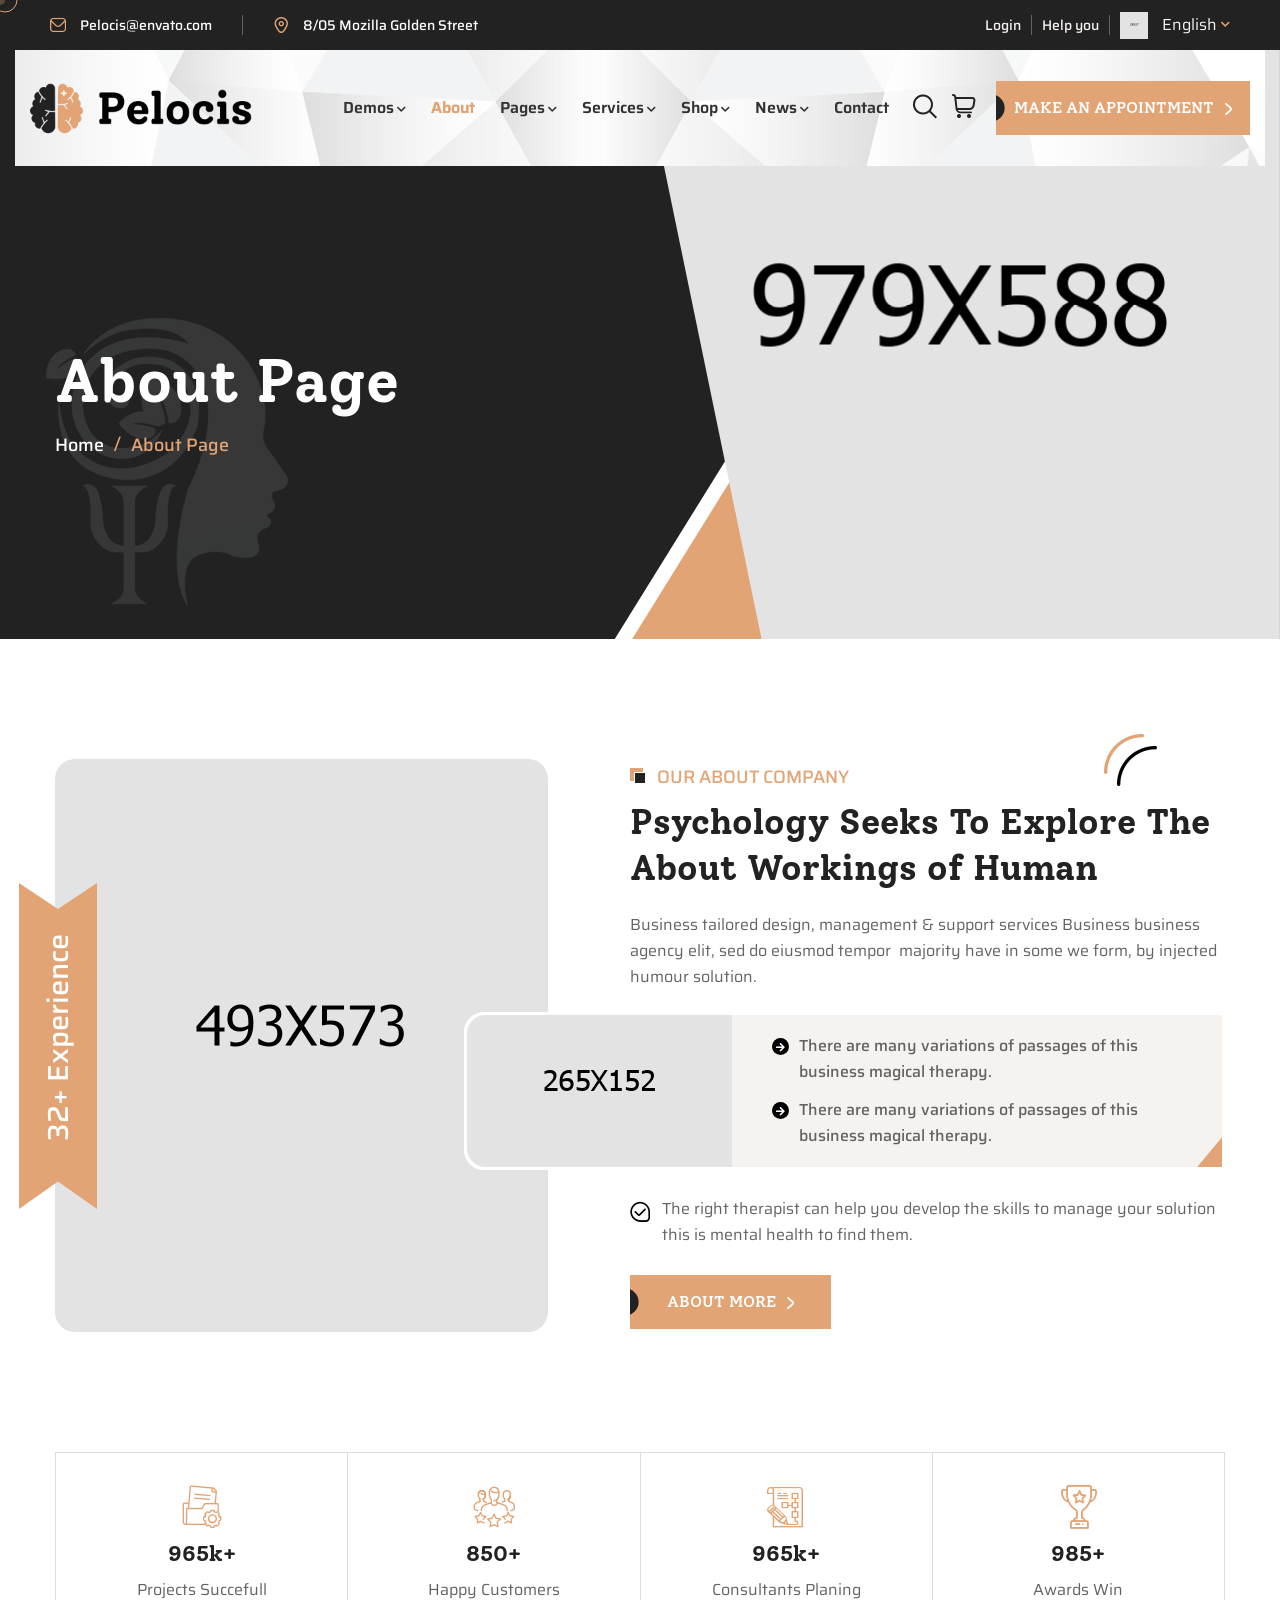
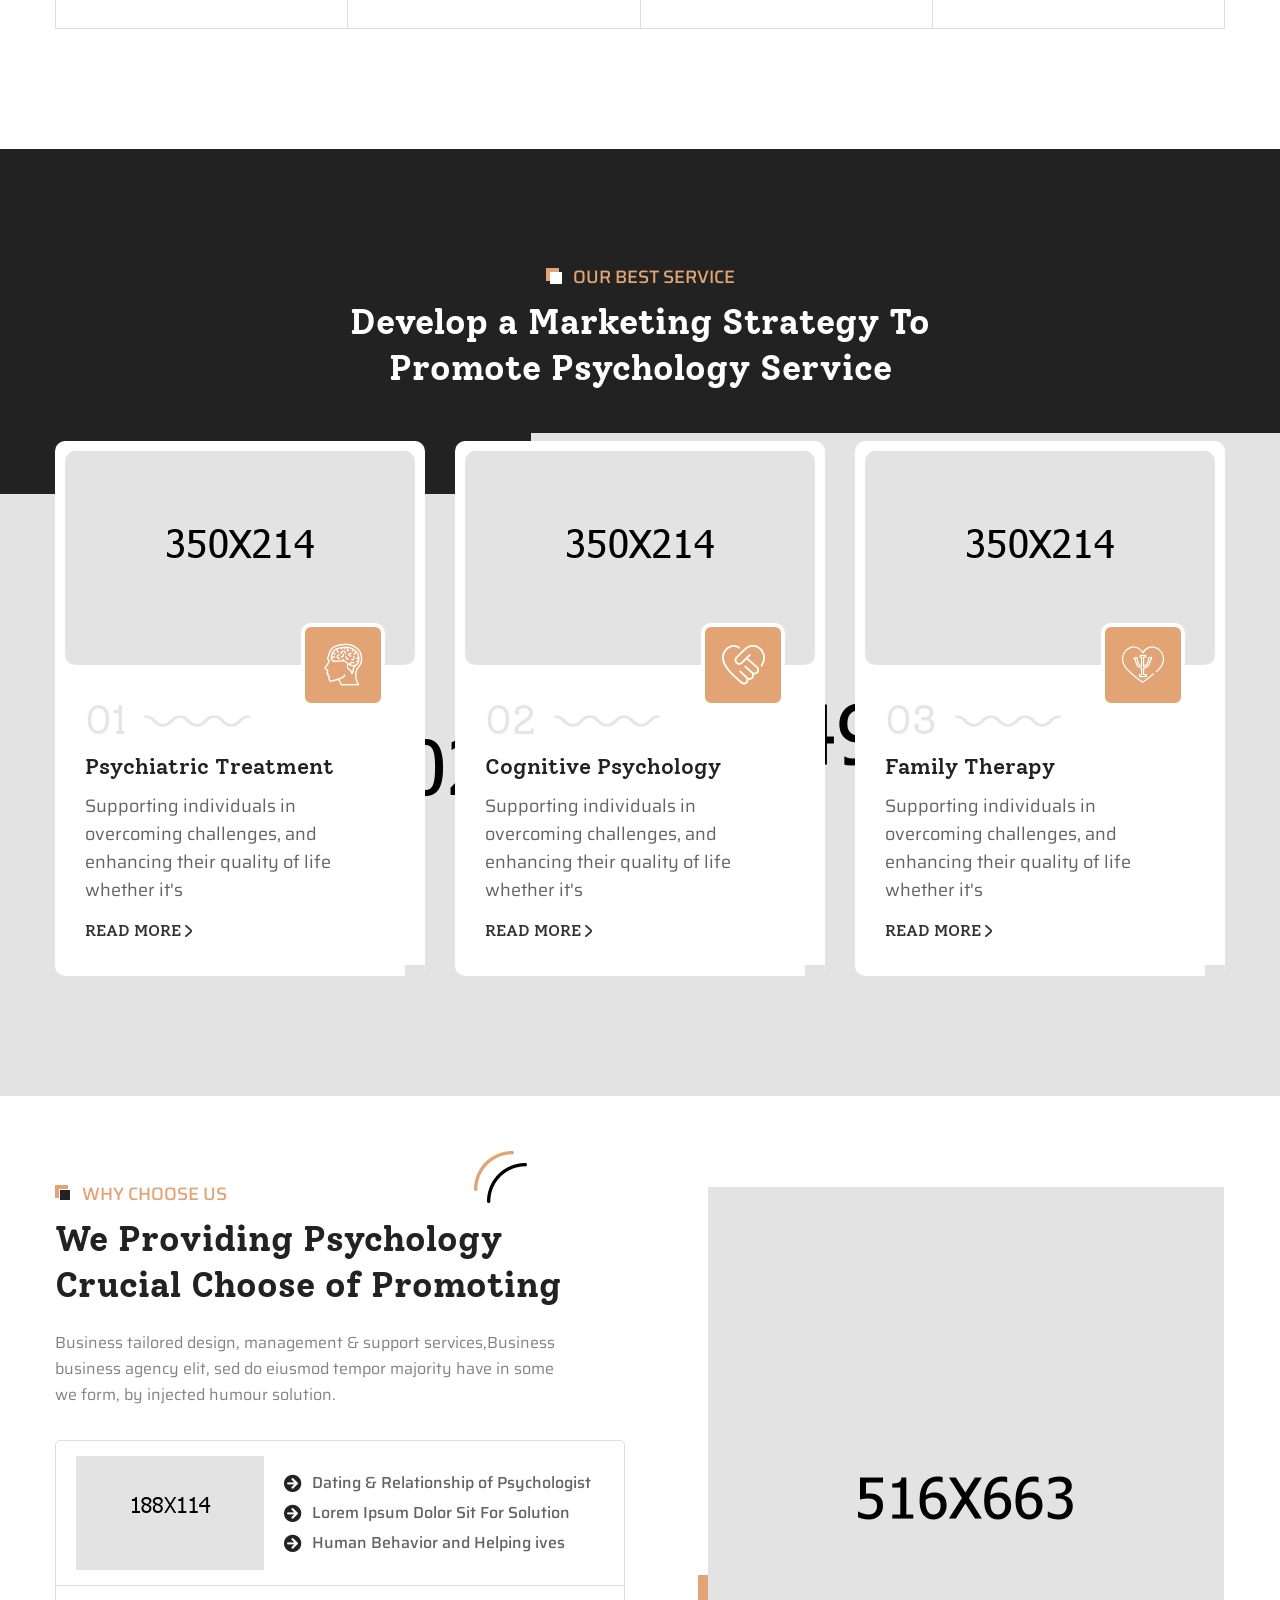
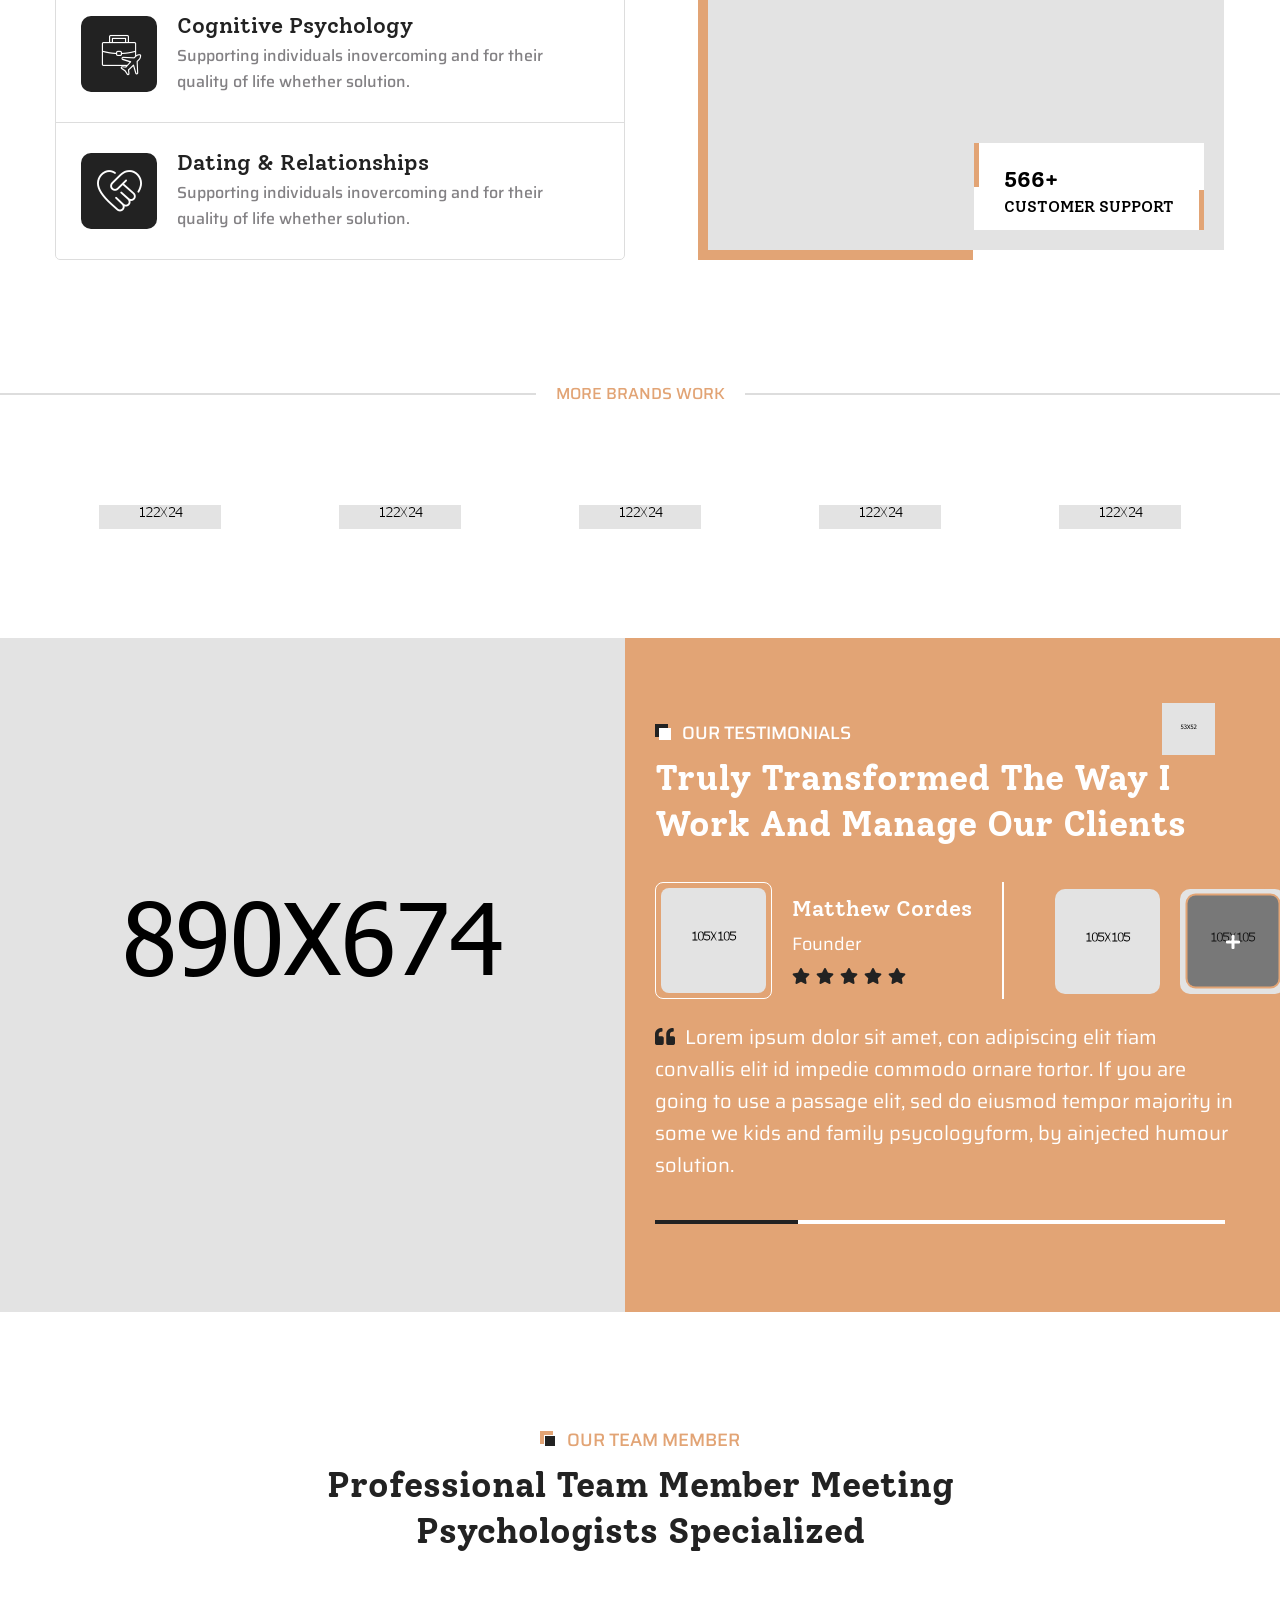
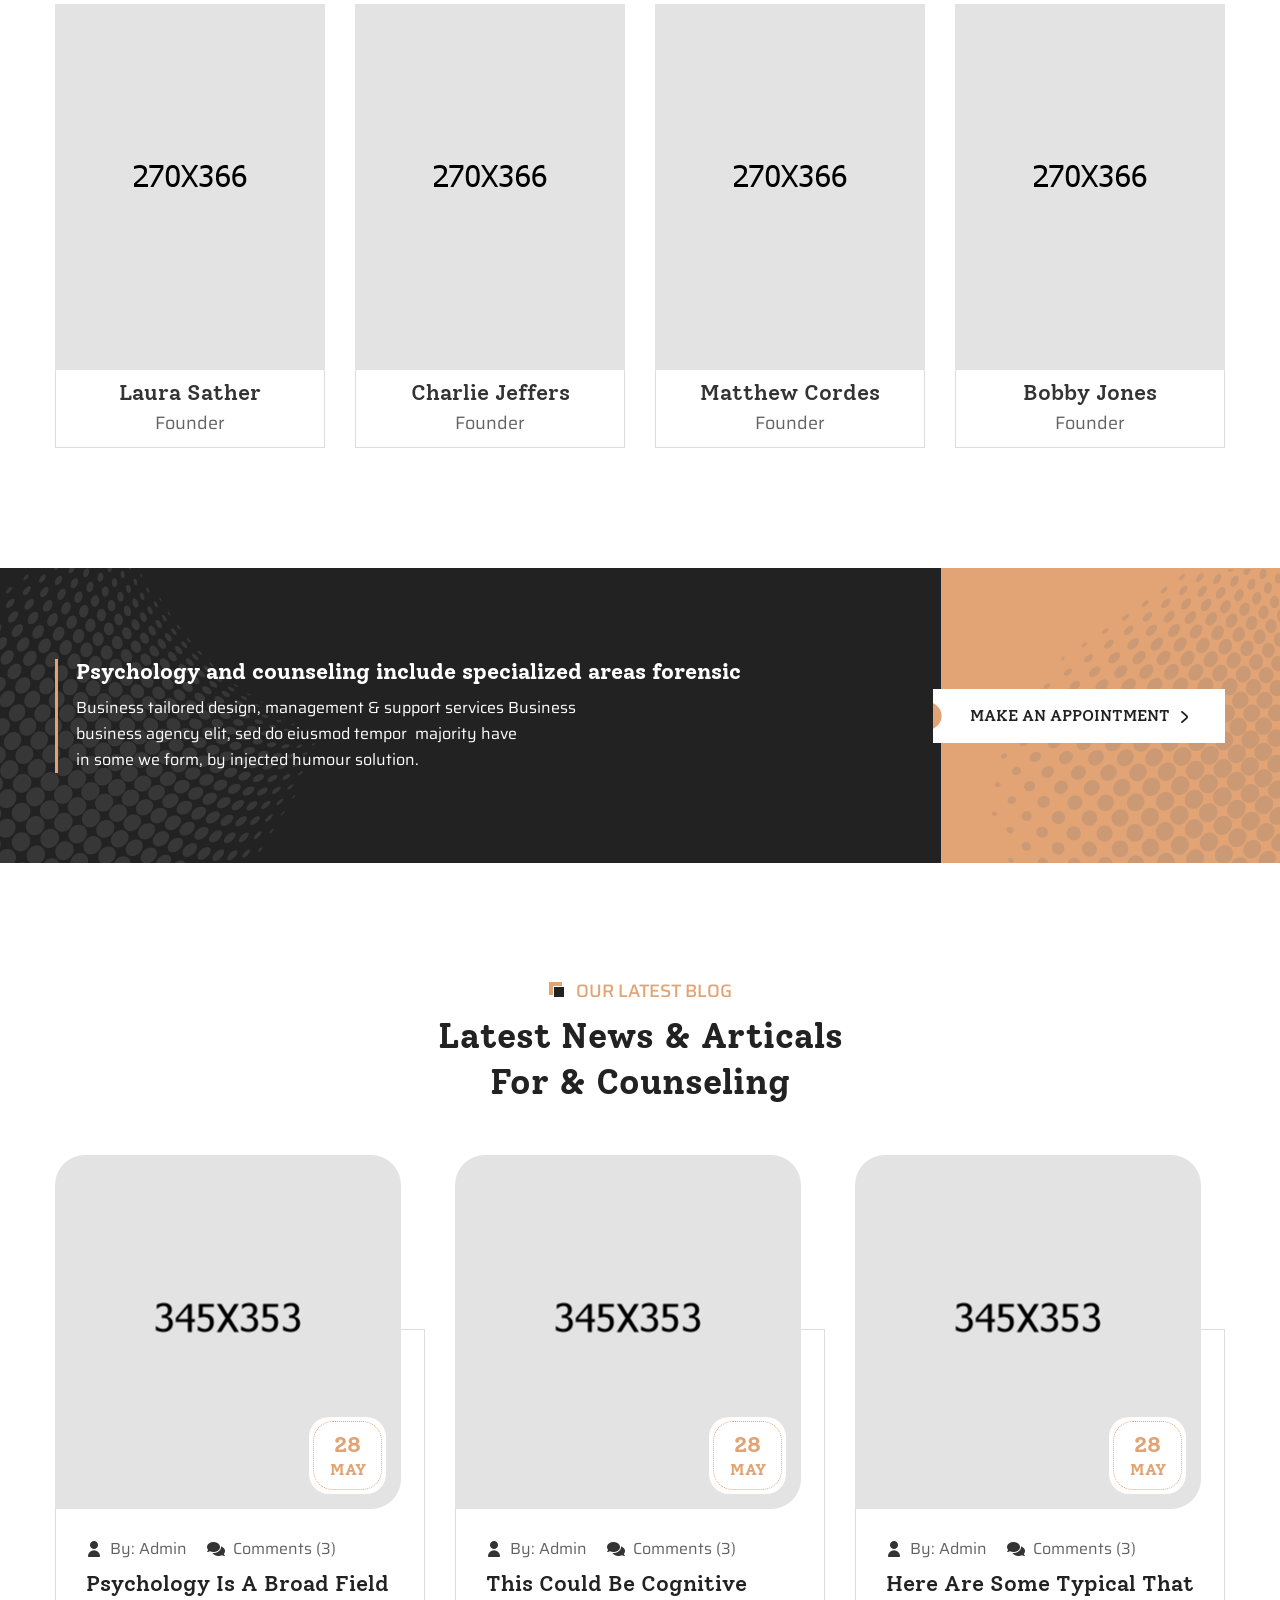
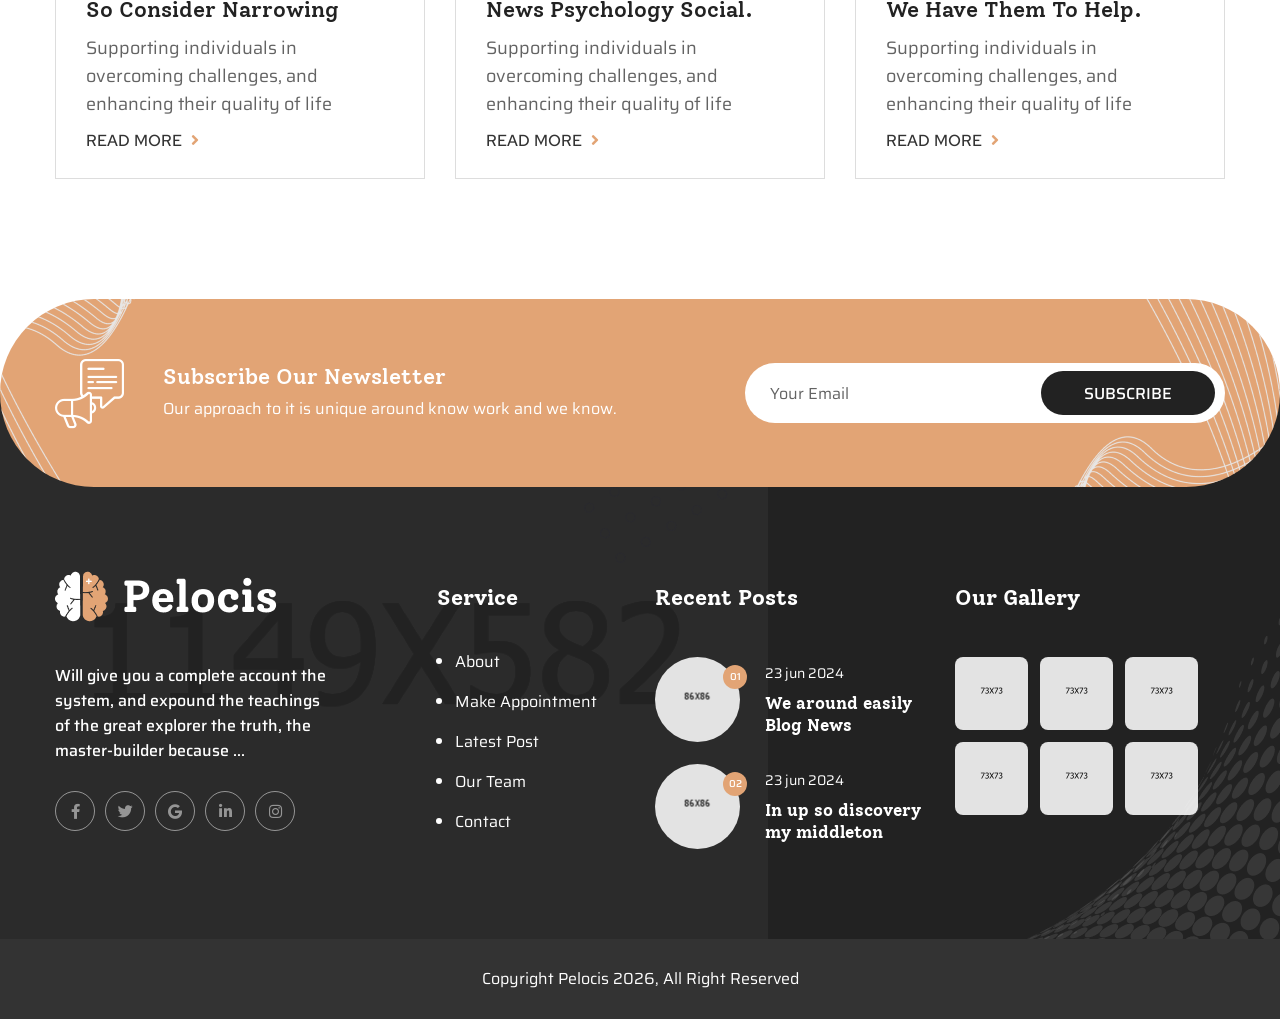
==== about.html @ 55b2039d "Update" ====
<!DOCTYPE html>
<html lang="en">

<head>
    <meta charset="UTF-8" />
    <meta name="viewport" content="width=device-width, initial-scale=1.0" />
    <title>About Page || Pelocis || HTML Template For Psychology & Counseling</title>
    <!-- favicons Icons -->
    <link rel="apple-touch-icon" sizes="180x180" href="assets/images/favicons/apple-touch-icon.png" />
    <link rel="icon" type="image/png" sizes="32x32" href="assets/images/favicons/favicon-32x32.png" />
    <link rel="icon" type="image/png" sizes="16x16" href="assets/images/favicons/favicon-16x16.png" />
    <link rel="manifest" href="assets/images/favicons/site.webmanifest" />
    <meta name="description" content="Pelocis a modern psychology, psychiatrist and therapy HTML Template. We especially designed this template for mental health, psychology & counseling, psychiatrist, counselor, therapies. It is perfect for every therapist, practitioner, couples therapy, as well as any other type of psychological and mental health care website." />

    <!-- fonts -->
    <link rel="preconnect" href="https://fonts.googleapis.com">
    <link rel="preconnect" href="https://fonts.gstatic.com" crossorigin>
    <link href="https://fonts.googleapis.com/css2?family=Red+Hat+Text:ital,wght@0,300..700;1,300..700&family=Saira:ital,wght@0,100..900;1,100..900&family=Solway:wght@300;400;500;700;800&display=swap" rel="stylesheet">
    <link href="https://fonts.googleapis.com/css2?family=Bonheur+Royale&family=League+Spartan:wght@100..900&display=swap" rel="stylesheet">


    <link rel="stylesheet" href="assets/vendors/bootstrap/css/bootstrap.min.css" />
    <link rel="stylesheet" href="assets/vendors/bootstrap-select/bootstrap-select.min.css" />
    <link rel="stylesheet" href="assets/vendors/animate/animate.min.css" />
    <link rel="stylesheet" href="assets/vendors/fontawesome/css/all.min.css" />
    <link rel="stylesheet" href="assets/vendors/jquery-ui/jquery-ui.css" />
    <link rel="stylesheet" href="assets/vendors/jarallax/jarallax.css" />
    <link rel="stylesheet" href="assets/vendors/jquery-magnific-popup/jquery.magnific-popup.css" />
    <link rel="stylesheet" href="assets/vendors/nouislider/nouislider.min.css" />
    <link rel="stylesheet" href="assets/vendors/nouislider/nouislider.pips.css" />
    <link rel="stylesheet" href="assets/vendors/tiny-slider/tiny-slider.css" />
    <link rel="stylesheet" href="assets/vendors/pelocis-icons/style.css" />
    <link rel="stylesheet" href="assets/vendors/owl-carousel/css/owl.carousel.min.css" />
    <link rel="stylesheet" href="assets/vendors/owl-carousel/css/owl.theme.default.min.css" />
    <link rel="stylesheet" href="assets/vendors/slick-carousel/css/slick-theme.min.css" />
    <link rel="stylesheet" href="assets/vendors/slick-carousel/css/slick.min.css" />



    <!-- template styles -->
    <link rel="stylesheet" href="assets/css/pelocis.css" />
</head>

<body class="custom-cursor">

    <div class="custom-cursor__cursor"></div>
    <div class="custom-cursor__cursor-two"></div>

    <div class="preloader">
        <div class="preloader__image" style="background-image: url(assets/images/loader.png);"></div>
    </div>
    <!-- /.preloader -->
    <div class="page-wrapper">
        <div class="topbar-one">
            <div class="container-fluid">
                <div class="topbar-one__inner">
                    <div class="topbar-one__inner__shape">
                    </div>
                    <ul class="list-unstyled topbar-one__info">
                        <li class="topbar-one__info__item">
                            <i class="icon-mail"></i>
                            <a href="mailto:Pelocis@envato.com">Pelocis@envato.com</a>
                        </li>
                        <li class="topbar-one__info__item__divider">

                        </li>
                        <li class="topbar-one__info__item">
                            <i class="icon-location"></i>
                            <a href="https://www.google.com/maps">8/05 Mozilla Golden Street</a>
                        </li>
                    </ul><!-- /.list-unstyled topbar-one__info -->
                    <div class="topbar-one__right">
                        <ul class="topbar-one__right__item">
                            <li><a href="login.html">Login</a></li>
                            <li class="topbar-one__right__item__divider"></li>
                            <li><a href="contact.html">Help you</a></li>
                            <li class="topbar-one__right__item__divider"></li>
                            <li>
                                <img src="assets/images/resources/flag.png" alt="flag">
                                <select class="selectpicker" id="language-select">
                                    <option value="Select program 01">English</option>
                                    <option value="Select program 02">Bangla</option>
                                </select>
                            </li>
                        </ul>
                    </div><!-- /.topbar-one__right -->
                </div><!-- /.topbar-one__inner -->
            </div><!-- /.container-fluid -->
        </div><!-- /.topbar-one -->

        <header class="main-header sticky-header sticky-header--normal">
            <div class="container-fluid">
                <div class="main-header__inner">
                    <div class="main-header__logo">
                        <a href="index.html">
                            <img src="assets/images/logo-dark.png" alt="Pelocis HTML" width="224">
                        </a>
                    </div><!-- /.main-header__logo -->
                    <nav class="main-header__nav main-menu d-flex">
                        <ul class="main-menu__list">


                            <li class="megamenu megamenu-clickable megamenu-clickable--toggler dropdown">
                                <a href="index.html">Demos</a>
                                <ul>
                                    <li>
                                        <div class="megamenu-popup">
                                            <a href="#" class="megamenu-clickable--close"><span class="icon-close"></span></a>
                                            <!-- /.megamenu-clickable--close -->
                                            <div class="megamenu-popup__content">
                                                <div class="demo-one">
                                                    <div class="container">
                                                        <div class="row">
                                                            <div class="col-md-6 col-lg-4">
                                                                <div class="demo-one__card">
                                                                    <div class="demo-one__image">
                                                                        <img src="assets/images/pelocis-landing/home-1.jpg" alt="pelocis">
                                                                        <div class="demo-one__btns">
                                                                            <a href="index.html" class="pelocis-btn demo-one__btn">
                                                                                <span>Multi Page</span>
                                                                            </a><!-- /.thm-btn demo-one__btn -->
                                                                            <a href="index-one-page.html" class="pelocis-btn demo-one__btn">
                                                                                <span>One Page</span>
                                                                            </a><!-- /.thm-btn demo-one__btn -->
                                                                        </div><!-- /.demo-one__btns -->
                                                                    </div><!-- /.demo-one__image -->
                                                                    <div class="demo-one__content">
                                                                        <h3 class="demo-one__title">
                                                                            <a href="index.html">Home Page 01</a>
                                                                        </h3><!-- /.demo-one__title -->
                                                                    </div><!-- /.demo-one__content -->
                                                                </div><!-- /.demo-one__card -->
                                                            </div><!-- /.col-md-6 col-lg-3 -->
                                                            <div class="col-md-6 col-lg-4">
                                                                <div class="demo-one__card">
                                                                    <div class="demo-one__image">
                                                                        <img src="assets/images/pelocis-landing/home-2.jpg" alt="pelocis">
                                                                        <div class="demo-one__btns">
                                                                            <a href="index-2.html" class="pelocis-btn demo-one__btn">
                                                                                <span>Multi Page</span>
                                                                            </a><!-- /.thm-btn demo-one__btn -->
                                                                            <a href="index-2-one-page.html" class="pelocis-btn demo-one__btn">
                                                                                <span>One Page</span>
                                                                            </a><!-- /.thm-btn demo-one__btn -->
                                                                        </div><!-- /.demo-one__btns -->
                                                                    </div><!-- /.demo-one__image -->
                                                                    <div class="demo-one__content">
                                                                        <h3 class="demo-one__title">
                                                                            <a href="index-2.html">Home Page 02</a>
                                                                        </h3><!-- /.demo-one__title -->
                                                                    </div><!-- /.demo-one__content -->
                                                                </div><!-- /.demo-one__card -->
                                                            </div><!-- /.col-md-6 col-lg-3 -->
                                                            <div class="col-md-6 col-lg-4">
                                                                <div class="demo-one__card">
                                                                    <div class="demo-one__image">
                                                                        <img src="assets/images/pelocis-landing/home-3.jpg" alt="pelocis">
                                                                        <div class="demo-one__btns">
                                                                            <a href="index-3.html" class="pelocis-btn demo-one__btn">
                                                                                <span>Multi Page</span>
                                                                            </a><!-- /.thm-btn demo-one__btn -->
                                                                            <a href="index-3-one-page.html" class="pelocis-btn demo-one__btn">
                                                                                <span>One Page</span>
                                                                            </a><!-- /.thm-btn demo-one__btn -->
                                                                        </div><!-- /.demo-one__btns -->
                                                                    </div><!-- /.demo-one__image -->
                                                                    <div class="demo-one__content">
                                                                        <h3 class="demo-one__title">
                                                                            <a href="index-3.html">Home Page 03</a>
                                                                        </h3><!-- /.demo-one__title -->
                                                                    </div><!-- /.demo-one__content -->
                                                                </div><!-- /.demo-one__card -->
                                                            </div><!-- /.col-md-6 col-lg-3 -->
                                                            <div class="col-md-6 col-lg-4">
                                                                <div class="demo-one__card">
                                                                    <div class="demo-one__image">
                                                                        <img src="assets/images/pelocis-landing/home-4.jpg" alt="pelocis">
                                                                        <div class="demo-one__btns">
                                                                            <a href="index-4.html" class="pelocis-btn demo-one__btn">
                                                                                <span>Multi Page</span>
                                                                            </a><!-- /.thm-btn demo-one__btn -->
                                                                            <a href="index-4-one-page.html" class="pelocis-btn demo-one__btn">
                                                                                <span>One Page</span>
                                                                            </a><!-- /.thm-btn demo-one__btn -->
                                                                        </div><!-- /.demo-one__btns -->
                                                                    </div><!-- /.demo-one__image -->
                                                                    <div class="demo-one__content">
                                                                        <h3 class="demo-one__title">
                                                                            <a href="index-4.html">Home Page 04</a>
                                                                        </h3><!-- /.demo-one__title -->
                                                                    </div><!-- /.demo-one__content -->
                                                                </div><!-- /.demo-one__card -->
                                                            </div><!-- /.col-md-6 col-lg-3 -->
                                                            <div class="col-md-6 col-lg-4">
                                                                <div class="demo-one__card">
                                                                    <div class="demo-one__image">
                                                                        <img src="assets/images/pelocis-landing/home-dark.jpg" alt="pelocis">
                                                                        <div class="demo-one__btns">
                                                                            <a href="index-dark.html" class="pelocis-btn demo-one__btn">
                                                                                <span>View Page</span>
                                                                            </a><!-- /.thm-btn demo-one__btn -->
                                                                        </div><!-- /.demo-one__btns -->
                                                                    </div><!-- /.demo-one__image -->
                                                                    <div class="demo-one__content">
                                                                        <h3 class="demo-one__title">
                                                                            <a href="index-dark.html">Home Dark</a>
                                                                        </h3><!-- /.demo-one__title -->
                                                                    </div><!-- /.demo-one__content -->
                                                                </div><!-- /.demo-one__card -->
                                                            </div><!-- /.col-md-6 col-lg-3 -->
                                                            <div class="col-md-6 col-lg-4">
                                                                <div class="demo-one__card">
                                                                    <div class="demo-one__image">
                                                                        <img src="assets/images/pelocis-landing/home-boxed.jpg" alt="pelocis">
                                                                        <div class="demo-one__btns">
                                                                            <a href="index-boxed.html" class="pelocis-btn demo-one__btn">
                                                                                <span>View Page</span>
                                                                            </a><!-- /.thm-btn demo-one__btn -->
                                                                        </div><!-- /.demo-one__btns -->
                                                                    </div><!-- /.demo-one__image -->
                                                                    <div class="demo-one__content">
                                                                        <h3 class="demo-one__title">
                                                                            <a href="index-boxed.html">Home Boxed</a>
                                                                        </h3><!-- /.demo-one__title -->
                                                                    </div><!-- /.demo-one__content -->
                                                                </div><!-- /.demo-one__card -->
                                                            </div><!-- /.col-md-6 col-lg-3 -->
                                                            <div class="col-md-6 col-lg-4">
                                                                <div class="demo-one__card">
                                                                    <div class="demo-one__image">
                                                                        <img src="assets/images/pelocis-landing/home-rtl.jpg" alt="pelocis">
                                                                        <div class="demo-one__btns">
                                                                            <a href="index-rtl.html" class="pelocis-btn demo-one__btn">
                                                                                <span>View Page</span>
                                                                            </a><!-- /.thm-btn demo-one__btn -->
                                                                        </div><!-- /.demo-one__btns -->
                                                                    </div><!-- /.demo-one__image -->
                                                                    <div class="demo-one__content">
                                                                        <h3 class="demo-one__title">
                                                                            <a href="index.html">Home RTL</a>
                                                                        </h3><!-- /.demo-one__title -->
                                                                    </div><!-- /.demo-one__content -->
                                                                </div><!-- /.demo-one__card -->
                                                            </div><!-- /.col-md-6 col-lg-3 -->
                                                        </div><!-- /.row -->
                                                    </div><!-- /.container -->
                                                </div><!-- /.demos-one -->
                                            </div><!-- /.megamenu-popup__content -->
                                        </div><!-- /.megamenu-popup -->
                                    </li>
                                </ul>
                            </li>

                            <li>
                                <a href="about.html">About</a>
                            </li>
                            <li class="dropdown">
                                <a href="#">Pages</a>
                                <ul>
                                    <li class="dropdown">
                                        <a href="#">Team Page</a>
                                        <ul class="sub-menu">
                                            <li><a href="team.html">Our Team</a></li>
                                            <li><a href="team-carousel.html">Team Carousel</a></li>
                                            <li><a href="team-details.html">Team Details</a></li>
                                        </ul>
                                    </li>
                                    <li class="dropdown">
                                        <a href="#">Projects Page</a>
                                        <ul class="sub-menu">
                                            <li><a href="projects.html">Our Projects</a></li>
                                            <li><a href="projects-carousel.html">Projects Carousel</a></li>
                                            <li><a href="projects-details.html">Projects Details</a></li>
                                        </ul>
                                    </li>
                                    <li><a href="pricing-plans.html">Pricing Plans</a></li>
                                    <li><a href="packages-carousel.html">Pricing Carousel</a></li>
                                    <li>
                                        <a href="gallery.html">Gallery</a>
                                        <ul>
                                            <li><a href="gallery.html">Gallery Masonry</a></li>
                                            <li><a href="gallery-filter.html">Gallery Filter</a></li>
                                            <li><a href="gallery-grid.html">Gallery Grid</a></li>
                                            <li><a href="gallery-carousel.html">Gallery Carousel</a></li>
                                        </ul>
                                    </li>
                                    <li><a href="faq.html">FAQs</a></li>
                                    <li><a href="make-appointment.html">Make Appointment</a></li>
                                    <li><a href="login.html">Login</a></li>
                                    <li><a href="registration.html">Registration</a></li>
                                    <li><a href="404.html">404 Error</a></li>
                                </ul>
                            </li>
                            <li class="dropdown">
                                <a href="#">Services</a>
                                <ul>
                                    <li><a href="services.html">Services</a></li>
                                    <li><a href="services-carousel.html">Services Carousel</a></li>
                                    <li><a href="service-d-cognitive.html">Cognitive Psychology</a></li>
                                    <li><a href="service-d-academic.html">Academic Psychology</a></li>
                                    <li><a href="service-d-specialized.html">Career Counseling</a></li>
                                    <li><a href="service-d-clinical.html">Clinical Psychology</a></li>
                                    <li><a href="service-d-psychiatric.html">Psychiatric Treatment</a></li>
                                    <li><a href="service-d-family.html">Family Therapy</a></li>
                                </ul>
                            </li>

                            <li class="dropdown">
                                <a href="#">Shop</a>
                                <ul class="sub-menu">
                                    <li class="dropdown">
                                        <a href="#">Products</a>
                                        <ul class="sub-menu">
                                            <li><a href="products.html">No Sidebar</a></li>
                                            <li><a href="products-left.html">Left Sidebar</a></li>
                                            <li><a href="products-right.html">Right Sidebar</a></li>
                                        </ul>
                                    </li>
                                    <li><a href="products-carousel.html">Products Carousel</a></li>
                                    <li><a href="product-details.html">Product Details</a></li>
                                    <li><a href="cart.html">Cart</a></li>
                                    <li><a href="checkout.html">Checkout</a></li>
                                </ul>
                            </li>
                            <li class="dropdown">
                                <a href="#">News</a>
                                <ul class="sub-menu">
                                    <li class="dropdown">
                                        <a href="#">News Grid</a>
                                        <ul class="sub-menu">
                                            <li><a href="blog-grid.html">No Sidebar</a></li>
                                            <li><a href="blog-grid-left.html">Left Sidebar</a></li>
                                            <li><a href="blog-grid-right.html">Right Sidebar</a></li>
                                        </ul>
                                    </li>
                                    <li class="dropdown">
                                        <a href="#">News List</a>
                                        <ul class="sub-menu">
                                            <li><a href="blog-list.html">No Sidebar</a></li>
                                            <li><a href="blog-list-left.html">Left Sidebar</a></li>
                                            <li><a href="blog-list-right.html">Right Sidebar</a></li>
                                        </ul>
                                    </li>
                                    <li><a href="blog-carousel.html">News Carousel</a></li>
                                    <li class="dropdown">
                                        <a href="#">News Details</a>
                                        <ul class="sub-menu">
                                            <li><a href="blog-details.html">No Sidebar</a></li>
                                            <li><a href="blog-details-left.html">Left Sidebar</a></li>
                                            <li><a href="blog-details-right.html">Right Sidebar</a></li>
                                        </ul>
                                    </li>
                                </ul>
                            </li>
                            <li>
                                <a href="contact.html">Contact</a>
                            </li>
                        </ul>
                        <div class="main-header__right">
                            <div class="mobile-nav__btn mobile-nav__toggler">
                                <span></span>
                                <span></span>
                                <span></span>
                            </div><!-- /.mobile-nav__toggler -->
                            <a href="#" class="search-toggler main-header__search">
                                <i class="icon-search"></i>
                                <span class="sr-only">Search</span>
                            </a><!-- /.search-toggler -->
                            <a href="cart.html" class="main-header__cart">
                                <i class="icon-cart"></i>
                                <span class="sr-only">Cart</span>
                            </a><!-- /.search-toggler -->
                            <a href="make-appointment.html" class="pelocis-btn main-header__btn">
                                <span>make an appointment<i class="icon-right-arrow-white"></i></span>
                            </a><!-- /.thm-btn main-header__btn -->
                        </div><!-- /.main-header__right -->
                    </nav><!-- /.main-header__nav -->
                </div><!-- /.main-header__inner -->
            </div><!-- /.container-fluid -->
        </header><!-- /.main-header -->
        <section class="page-header">
            <div class="page-header__bg">
                <div class="page-header__bg__img" style="background-image: url(assets/images/backgrounds/page-header-img-1.png);">
                </div>
                <div class="page-header__bg__shape-1">
                </div>
                <div class="page-header__bg__shape-2">
                </div>
            </div>
            <div class="container">
                <h2 class="page-header__title">About page </h2>
                <ul class="pelocis-breadcrumb list-unstyled">
                    <li><a href="index.html">Home</a></li>
                    <li><span>About page</span></li>
                </ul>
            </div>
            <img class="page-header__shape" src="assets/images/shapes/bannar-shape-2.png" alt="bannar-shape">
        </section>
        <!-- /.page-header -->

        <section class="about-one">
            <div class="container">
                <div class="row">
                    <div class="col-lg-5">
                        <div class="about-one__image wow fadeInUp" data-wow-duration="1500ms" data-wow-delay='000ms'>
                            <img src="assets/images/resources/about-img-1.png" alt="pelocis">
                            <div class="about-one__shape--one count-box">
                                <p class="about-one__experiance"><span class="count-text" data-stop="32" data-speed="2500"></span>+ Experience</p>
                            </div>
                        </div><!-- /.about-one__image -->
                    </div><!-- /.col-lg-6 -->
                    <div class="col-lg-7">
                        <div class="about-one__content wow fadeInUp" data-wow-duration="1500ms" data-wow-delay='100ms'>
                            <div class="about-one__title">
                                <div class="sec-title">



                                    <div class="sec-title__shape">
                                    </div>
                                    <h6 class="sec-title__tagline">OUR ABOUT COMPANY</h6><!-- /.sec-title__tagline -->

                                    <h3 class="sec-title__title">Psychology Seeks To Explore The About Workings of Human</h3><!-- /.sec-title__title -->
                                </div><!-- /.sec-title -->
                                <img src="assets/images/shapes/text-shape-2.png" alt="pelocis" class="about-one__title__shape">
                            </div>

                            <p class="about-one__text">Business tailored design, management & support services Business
                                business agency elit, sed do eiusmod tempor  majority have
                                in some we form, by injected humour solution.</p>
                            <!-- /.about-one__text -->
                            <div class="about-one__content__box">
                                <div class="about-one__content__box-left">
                                    <img src="assets/images/resources/about-img-2.png" alt="pelocis">
                                </div>

                                <div class="about-one__content__box-right">
                                    <ul class="list-unstyled d-flex  flex-column m-0">
                                        <li>
                                            <span><i class="fa fa-arrow-right"></i></span>
                                            There are many variations of passages of this business magical therapy.
                                        <li>
                                            <span><i class="fa fa-arrow-right"></i></span>
                                            There are many variations of passages of this business magical therapy.
                                        </li>
                                    </ul>
                                </div>
                            </div>
                            <ul class="list-unstyled service-details__card__list d-flex align-items-center gap-3 p-0">
                                <li>
                                    <span class="icon-arrow-circle-check"></span>
                                    The right therapist can help you develop the skills to manage your
                                    solution this is mental health to find them.
                                </li>

                            </ul>
                            <a href="services.html" class="pelocis-btn about-one__link"><span>About More <i class="icon-right-arrow-white"></i></span></a>
                        </div>
                    </div><!-- /.col-lg-6 -->
                </div><!-- /.row -->
            </div><!-- /.container -->
        </section><!-- /.about-one -->

        <!-- achievement one -->
        <section class="achievement-one achievement-one--about-page">
            <div class="container">
                <div class="achievement-one__wrapper wow fadeInUp">
                    <div class="achievement-one__card count-box">
                        <div class="achievement-one__card__hover" style="background-image: url(assets/images/shapes/achievement-one-shape.png);"></div>
                        <div class="achievement-one__card__icon">
                            <span class="icon-succefull"></span>
                        </div>
                        <h3 class="achievement-one__card__count"><span class="count-text" data-stop="965" data-speed="1500"></span>k+</h3>
                        <p class="achievement-one__card__text">Projects Succefull</p>
                    </div><!-- item -->
                    <div class="achievement-one__card count-box">
                        <div class="achievement-one__card__hover" style="background-image: url(assets/images/shapes/achievement-one-shape.png);"></div>
                        <div class="achievement-one__card__icon">
                            <span class="icon-customers"></span>
                        </div>
                        <h3 class="achievement-one__card__count"><span class="count-text" data-stop="850" data-speed="1500"></span>+</h3>
                        <p class="achievement-one__card__text">Happy Customers</p>
                    </div><!-- item -->
                    <div class="achievement-one__card count-box">
                        <div class="achievement-one__card__hover" style="background-image: url(assets/images/shapes/achievement-one-shape.png);"></div>
                        <div class="achievement-one__card__icon">
                            <span class="icon-planing"></span>
                        </div>
                        <h3 class="achievement-one__card__count"><span class="count-text" data-stop="965" data-speed="1500"></span>k+</h3>
                        <p class="achievement-one__card__text">Consultants Planing</p>
                    </div><!-- item -->
                    <div class="achievement-one__card count-box">
                        <div class="achievement-one__card__hover" style="background-image: url(assets/images/shapes/achievement-one-shape.png);"></div>
                        <div class="achievement-one__card__icon">
                            <span class="icon-awards"></span>
                        </div>
                        <h3 class="achievement-one__card__count"><span class="count-text" data-stop="985" data-speed="1500"></span>+</h3>
                        <p class="achievement-one__card__text">Awards Win</p>
                    </div><!-- item -->
                </div>
            </div>
        </section>

        <!-- best services -->
        <section class="service-three service-three--about-page">
            <img src="assets/images/resources/best-service-bg-shape-1.png" alt="pelocis" class="service-three__shape-one">
            <img src="assets/images/resources/best-service-bg-shape-2.png" alt="pelocis" class="service-three__shape-two">
            <div class="container">
                <div class="text-center text-white">
                    <div class="sec-title">



                        <div class="sec-title__shape">
                        </div>
                        <h6 class="sec-title__tagline">OUR BEST SERVICE</h6><!-- /.sec-title__tagline -->

                        <h3 class="sec-title__title">Develop a Marketing Strategy To <br> Promote Psychology Service</h3><!-- /.sec-title__title -->
                    </div><!-- /.sec-title -->
                </div>
                <div class="row gutter-y-30">
                    <div class="col-lg-4 col-md-6 wow fadeInUp" data-wow-delay="00ms">
                        <div class="service-three__card">
                            <div class="service-three__card__image">
                                <img src="assets/images/resources/service-3-1.jpg" alt="pelocis">
                            </div>
                            <div class="service-three__card__content">
                                <div class="service-three__card__icon"><i class="icon-brain"></i></div>
                                <div class="service-three__card__count"><i class="icon-wave-shape"></i></div>
                                <h2 class="service-three__card__title"><a href="service-d-psychiatric.html">Psychiatric Treatment</a></h2>
                                <p class="service-three__card__text">
                                    Supporting individuals in overcoming challenges, and enhancing their quality of life whether it's
                                </p>
                                <a href="service-d-psychiatric.html" class="service-three__card__link">
                                    <span>Read More <i class="icon-right-arrow-white"></i></span>
                                </a>
                            </div>
                            <img src="assets/images/resources/about-shape.png" alt="pelocis" class="service-three__card__shape">
                        </div>
                    </div><!-- item -->
                    <div class="col-lg-4 col-md-6 wow fadeInUp" data-wow-delay="100ms">
                        <div class="service-three__card">
                            <div class="service-three__card__image">
                                <img src="assets/images/resources/service-3-2.jpg" alt="pelocis">
                            </div>
                            <div class="service-three__card__content">
                                <div class="service-three__card__icon"><i class="icon-partnership"></i></div>
                                <div class="service-three__card__count"><i class="icon-wave-shape"></i></div>
                                <h2 class="service-three__card__title"><a href="service-d-cognitive.html">Cognitive Psychology</a></h2>
                                <p class="service-three__card__text">
                                    Supporting individuals in overcoming challenges, and enhancing their quality of life whether it's
                                </p>
                                <a href="service-d-cognitive.html" class="service-three__card__link">
                                    <span>Read More <i class="icon-right-arrow-white"></i></span>
                                </a>
                            </div>
                            <img src="assets/images/resources/about-shape.png" alt="pelocis" class="service-three__card__shape">
                        </div>
                    </div><!-- item -->
                    <div class="col-lg-4 col-md-6 wow fadeInUp" data-wow-delay="200ms">
                        <div class="service-three__card">
                            <div class="service-three__card__image">
                                <img src="assets/images/resources/service-3-3.jpg" alt="pelocis">
                            </div>
                            <div class="service-three__card__content">
                                <div class="service-three__card__icon"><i class="icon-family-life"></i></div>
                                <div class="service-three__card__count"><i class="icon-wave-shape"></i></div>
                                <h2 class="service-three__card__title"><a href="service-d-family.html">Family Therapy</a></h2>
                                <p class="service-three__card__text">
                                    Supporting individuals in overcoming challenges, and enhancing their quality of life whether it's
                                </p>
                                <a href="service-d-family.html" class="service-three__card__link">
                                    <span>Read More <i class="icon-right-arrow-white"></i></span>
                                </a>
                            </div>
                            <img src="assets/images/resources/about-shape.png" alt="pelocis" class="service-three__card__shape">
                        </div>
                    </div><!-- item -->
                </div>
            </div>
        </section>

        <!-- why-choose-one -->
        <section class="why-choose-one">
            <div class="container">
                <div class="row">
                    <div class="col-lg-6">
                        <div class="why-choose-one__content wow fadeInUp" data-wow-duration="1500ms" data-wow-delay='000ms'>
                            <div class="why-choose-one__title">
                                <div class="sec-title">



                                    <div class="sec-title__shape">
                                    </div>
                                    <h6 class="sec-title__tagline">WHY CHOOSE US</h6><!-- /.sec-title__tagline -->

                                    <h3 class="sec-title__title">We Providing Psychology Crucial Choose of Promoting</h3><!-- /.sec-title__title -->
                                </div><!-- /.sec-title -->
                                <img src="assets/images/shapes/text-shape-2.png" alt="pelocis" class="why-choose-one__title__shape">
                            </div>
                            <p class="why-choose-one__text">
                                Business tailored design, management & support services,Business business agency elit, sed do eiusmod tempor
                                majority have in some we form, by injected humour solution.
                            </p><!-- /.why-choose-one__text -->
                            <ul class="list-unstyled why-choose-one__list">
                                <li class="why-choose-one__list__item-one">
                                    <img src="assets/images/resources/about-img-3.png" alt="pelocis">
                                    <ul class="list-unstyled  d-flex gap-1 flex-column m-0">
                                        <li>
                                            <span class="fa fa-arrow-circle-right"></span>
                                            <a href="about.html">Dating & Relationship of Psychologist</a>
                                        </li>
                                        <li>
                                            <span class="fa fa-arrow-circle-right"></span>
                                            <a href="services.html">Lorem Ipsum Dolor Sit For Solution</a>
                                        </li>
                                        <li>
                                            <span class="fa fa-arrow-circle-right"></span>
                                            <a href="contact.html">Human Behavior and Helping ives</a>
                                        </li>
                                    </ul>
                                </li>
                                <li class="why-choose-one__list__item">
                                    <div class="why-choose-one__list__icon">
                                        <i class="icon-cognitive"></i>
                                    </div><!-- /.why-choose-one__list__icon -->
                                    <div class="why-choose-one__list__content">
                                        <h4 class="why-choose-one__list__title"><a href="team.html">Cognitive Psychology</a>
                                        </h4><!-- /.why-choose-one__list__title -->
                                        <p class="why-choose-one__list__text">
                                            Supporting individuals inovercoming and for their
                                            quality of life whether solution.</p><!-- /.why-choose-one__list__text -->
                                    </div>
                                </li><!-- /.why-choose-one__list__item -->
                                <li class="why-choose-one__list__item">
                                    <div class="why-choose-one__list__icon">
                                        <i class="icon-partnership"></i>
                                    </div><!-- /.why-choose-one__list__icon -->
                                    <div class="why-choose-one__list__content">
                                        <h4 class="why-choose-one__list__title"><a href="services.html">Dating &
                                                Relationships</a></h4><!-- /.why-choose-one__list__title -->
                                        <p class="why-choose-one__list__text">
                                            Supporting individuals inovercoming and for their
                                            quality of life whether solution.</p><!-- /.why-choose-one__list__text -->
                                    </div>
                                </li><!-- /.why-choose-one__list__item -->
                            </ul><!-- /.list-unstyled why-choose-one__list -->
                        </div><!-- /.why-choose-one__content -->
                    </div><!-- /.col-lg-6 -->
                    <div class="col-lg-6">
                        <div class="why-choose-one__image count-box wow fadeInUp" data-wow-duration="1500ms" data-wow-delay='100ms'>
                            <img src="assets/images/resources/about-img-4.png" alt="pelocis">
                            <div class="why-choose-one__image__content ">
                                <h3><span class="count-text" data-stop="650" data-speed="1500"></span>+</h3>
                                <p>CUSTOMER SUPPORT</p>
                            </div>
                        </div><!-- /.why-choose-one__image -->
                    </div><!-- /.col-lg-6 -->
                </div><!-- /.row -->
            </div><!-- /.container -->
        </section><!-- /.why-choose-one -->

        <!-- brand-one -->
        <section class="brand-one">
            <div class="brand-one__title">
                <div class="brand-one__divider"></div>
                <h4>MORE BRANDS WORK </h4>
                <div class="brand-one__divider"></div>
            </div>
            <div class="container">
                <div class="brand-one__carousel pelocis-owl__carousel owl-carousel" data-owl-options='{
            "loop": true,
            "animateOut": "fadeOut",
            "animateIn": "fadeIn",
            "items": 1,
            "autoplay": false,
            "autoplayTimeout": 7000,
            "smartSpeed": 1000,
            "nav": false,
            "navText": ["<span class=\"icon-left-arrow\"></span>","<span class=\"icon-right-arrow\"></span>"],
            "dots": false,
            "margin": 0,
            "responsive": {
				"0": {
					"items": 2
				},
				"768": {
					"items": 3,
					"margin": 30
				},
				"992": {
					"items": 5,
					"margin": 30
				}
			}
            }'>
                    <div class="item">
                        <div class="brand-one__card">
                            <img src="assets/images/resources/brand.png" alt="pelocis">
                        </div>
                    </div>
                    <div class="item">
                        <div class="brand-one__card">
                            <img src="assets/images/resources/brand.png" alt="pelocis">
                        </div>
                    </div>
                    <div class="item">
                        <div class="brand-one__card">
                            <img src="assets/images/resources/brand.png" alt="pelocis">
                        </div>
                    </div>
                    <div class="item">
                        <div class="brand-one__card">
                            <img src="assets/images/resources/brand.png" alt="pelocis">
                        </div>
                    </div>
                    <div class="item">
                        <div class="brand-one__card">
                            <img src="assets/images/resources/brand.png" alt="pelocis">
                        </div>
                    </div>
                </div>
            </div>
        </section>

        <!-- testimonials section -->
        <section class="testimonials-one">
            <div class="container-fluid">
                <div class="row d-flex align-items-center">
                    <div class="col-xl-6 wow fadeInLeft" data-wow-delay="00ms">
                        <div class="pelocis-stretch-element-inside-column">
                            <div class="testimonials-one__image">
                                <img src="assets/images/resources/testimonials-img-1.png" alt="pelocis">
                            </div>
                        </div>
                    </div>
                    <div class="col-xl-6 wow fadeInUp" data-wow-delay="100ms">
                        <div class="testimonials-card__content">
                            <div class="testimonials-card__title">
                                <div class="sec-title">



                                    <div class="sec-title__shape">
                                    </div>
                                    <h6 class="sec-title__tagline">OUR Testimonials</h6><!-- /.sec-title__tagline -->

                                    <h3 class="sec-title__title">Truly Transformed The Way I Work <br> And Manage Our Clients</h3><!-- /.sec-title__title -->
                                </div><!-- /.sec-title -->
                                <img src="assets/images/resources/testi-shape-1.png" alt="pelocis" class="testimonials-card__title__shape">
                            </div>
                            <div class="testimonials-one__slider">
                                <div class="slider-gallery testimonials-gallery" data-slick-options='{
								"slidesToShow": 1,
								"slidesToScroll": 1,
								"dots": true,
								"arrows": false,
								"asNavFor": ".slider-gallery-thumbs",
								"centerPadding": 0,
								"autoplay": true,
								"infinite": true
							}'>
                                    <div class="item">
                                        <div class="testimonials-card__top">
                                            <div class="testimonials-card__image">
                                                <img src="assets/images/resources/testi-client-1.png" alt="pelocis">
                                            </div>
                                            <div class="testimonials-card__top__content">
                                                <h3>Matthew Cordes</h3>
                                                <span>Founder</span>
                                                <div class="testimonials-card__rating">
                                                    <i class="fa fa-star"></i>
                                                    <i class="fa fa-star"></i>
                                                    <i class="fa fa-star"></i>
                                                    <i class="fa fa-star"></i>
                                                    <i class="fa fa-star"></i>
                                                </div><!-- /.testimonials-card__rating -->
                                            </div>
                                        </div>
                                        <div class="testimonials-card__desc">
                                            <p>
                                                Lorem ipsum dolor sit amet, con adipiscing elit tiam convallis elit id impedie commodo ornare tortor.
                                                If you are going to use a passage elit, sed do eiusmod tempor majority in some we kids and family
                                                psycologyform, by ainjected humour solution.
                                            </p>
                                        </div><!-- /.testimonials-card__content -->
                                    </div>
                                    <div class="item">
                                        <div class="testimonials-card__top">
                                            <div class="testimonials-card__image">
                                                <img src="assets/images/resources/testi-client-2.png" alt="pelocis">
                                            </div>
                                            <div class="testimonials-card__top__content">
                                                <h3>Matthew Cordes</h3>
                                                <span>Founder</span>
                                                <div class="testimonials-card__rating">
                                                    <i class="fa fa-star"></i>
                                                    <i class="fa fa-star"></i>
                                                    <i class="fa fa-star"></i>
                                                    <i class="fa fa-star"></i>
                                                    <i class="fa fa-star"></i>
                                                </div><!-- /.testimonials-card__rating -->
                                            </div>
                                        </div>
                                        <div class="testimonials-card__desc">
                                            <p>
                                                Lorem ipsum dolor sit amet, con adipiscing elit tiam convallis elit id impedie commodo ornare tortor.
                                                If you are going to use a passage elit, sed do eiusmod tempor majority in some we kids and family
                                                psycologyform, by ainjected humour solution.
                                            </p>
                                        </div><!-- /.testimonials-card__content -->
                                    </div>
                                    <div class="item">
                                        <div class="testimonials-card__top">
                                            <div class="testimonials-card__image">
                                                <img src="assets/images/resources/testi-client-3.png" alt="pelocis">
                                            </div>
                                            <div class="testimonials-card__top__content">
                                                <h3>Matthew Cordes</h3>
                                                <span>Founder</span>
                                                <div class="testimonials-card__rating">
                                                    <i class="fa fa-star"></i>
                                                    <i class="fa fa-star"></i>
                                                    <i class="fa fa-star"></i>
                                                    <i class="fa fa-star"></i>
                                                    <i class="fa fa-star"></i>
                                                </div><!-- /.testimonials-card__rating -->
                                            </div>
                                        </div>
                                        <div class="testimonials-card__desc">
                                            <p>
                                                Lorem ipsum dolor sit amet, con adipiscing elit tiam convallis elit id impedie commodo ornare tortor.
                                                If you are going to use a passage elit, sed do eiusmod tempor majority in some we kids and family
                                                psycologyform, by ainjected humour solution.
                                            </p>
                                        </div><!-- /.testimonials-card__content -->
                                    </div>
                                    <div class="item">
                                        <div class="testimonials-card__top">
                                            <div class="testimonials-card__image">
                                                <img src="assets/images/resources/testi-client-4.png" alt="pelocis">
                                            </div>
                                            <div class="testimonials-card__top__content">
                                                <h3>Matthew Cordes</h3>
                                                <span>Founder</span>
                                                <div class="testimonials-card__rating">
                                                    <i class="fa fa-star"></i>
                                                    <i class="fa fa-star"></i>
                                                    <i class="fa fa-star"></i>
                                                    <i class="fa fa-star"></i>
                                                    <i class="fa fa-star"></i>
                                                </div><!-- /.testimonials-card__rating -->
                                            </div>
                                        </div>
                                        <div class="testimonials-card__desc">
                                            <p>
                                                Lorem ipsum dolor sit amet, con adipiscing elit tiam convallis elit id impedie commodo ornare tortor.
                                                If you are going to use a passage elit, sed do eiusmod tempor majority in some we kids and family
                                                psycologyform, by ainjected humour solution.
                                            </p>
                                        </div><!-- /.testimonials-card__content -->
                                    </div>
                                </div>
                                <div class="slider-gallery-thumbs testimonials-thumbs" data-slick-options='{
							"slidesToShow": 3,
							"slidesToScroll": 1,
							"asNavFor": ".slider-gallery",
							"dots": false,
							"arrows": false,
							"centerMode": true,
							"focusOnSelect": true,
							"centerPadding": 0,
							"vertical": false,
							"verticalSwiping": false,
							"autoplay": true,
							"infinite": true
							}'>
                                    <div class="item">
                                        <div class="testimonials-thumbs__img">
                                            <img src="assets/images/resources/testi-client-1.png" alt="pelocis">
                                            <div class="testimonials-thumbs__img__hover">
                                                <i class="fa fa-plus"></i>
                                            </div>
                                        </div>
                                    </div>
                                    <div class="item">
                                        <div class="testimonials-thumbs__img">
                                            <img src="assets/images/resources/testi-client-2.png" alt="pelocis">
                                            <div class="testimonials-thumbs__img__hover">
                                                <i class="fa fa-plus"></i>
                                            </div>
                                        </div>
                                    </div>
                                    <div class="item">
                                        <div class="testimonials-thumbs__img">
                                            <img src="assets/images/resources/testi-client-3.png" alt="pelocis">
                                            <div class="testimonials-thumbs__img__hover">
                                                <i class="fa fa-plus"></i>
                                            </div>
                                        </div>
                                    </div>
                                    <div class="item">
                                        <div class="testimonials-thumbs__img">
                                            <img src="assets/images/resources/testi-client-4.png" alt="pelocis">
                                            <div class="testimonials-thumbs__img__hover">
                                                <i class="fa fa-plus"></i>
                                            </div>
                                        </div>
                                    </div>
                                </div><!-- slider-gallery-thumbs -->
                            </div>
                        </div>
                    </div>
                </div>
            </div>
        </section><!-- /.testimonials-one -->

        <!-- team section -->
        <section class="team-two">
            <div class="container">
                <div class="team-two__title text-center">
                    <div class="sec-title">



                        <div class="sec-title__shape">
                        </div>
                        <h6 class="sec-title__tagline">OUR TEAM MEMBER</h6><!-- /.sec-title__tagline -->

                        <h3 class="sec-title__title">Professional Team Member Meeting <br>Psychologists Specialized</h3><!-- /.sec-title__title -->
                    </div><!-- /.sec-title -->
                </div>
                <div class="row gutter-y-30">
                    <div class="col-lg-3 col-md-6">
                        <div class="team-two__card wow fadeInUp" data-wow-duration="1500ms" data-wow-delay='000ms'>
                            <div class="team-two__card__img">
                                <img src="assets/images/resources/team-img-7.png" alt="pelocis">
                                <div class="team-two__card__hover">
                                    <div class="team-two__card__social">
                                        <a href="https://facebook.com">
                                            <i class="fab fa-facebook-f" aria-hidden="true"></i>
                                            <span class="sr-only">Facebook</span>
                                        </a>
                                        <a href="https://twitter.com">
                                            <i class="fab fa-twitter" aria-hidden="true"></i>
                                            <span class="sr-only">Twitter</span>
                                        </a>
                                        <a href="https://linkedin.com">
                                            <i class="fab fa-linkedin-in" aria-hidden="true"></i>
                                            <span class="sr-only">Linkedin</span>
                                        </a>
                                    </div>
                                </div>
                            </div>
                            <div class="team-two__card__content">
                                <h3 class="team-two__card__name"><a href="team-details.html">Laura Sather</a></h3>
                                <span class="team-two__card__designation">Founder</span>
                            </div>
                        </div>
                    </div>
                    <div class="col-lg-3 col-md-6">
                        <div class="team-two__card wow fadeInUp" data-wow-duration="1500ms" data-wow-delay='100ms'>
                            <div class="team-two__card__img">
                                <img src="assets/images/resources/team-img-8.png" alt="pelocis">
                                <div class="team-two__card__hover">
                                    <div class="team-two__card__social">
                                        <a href="https://facebook.com">
                                            <i class="fab fa-facebook-f" aria-hidden="true"></i>
                                            <span class="sr-only">Facebook</span>
                                        </a>
                                        <a href="https://twitter.com">
                                            <i class="fab fa-twitter" aria-hidden="true"></i>
                                            <span class="sr-only">Twitter</span>
                                        </a>
                                        <a href="https://linkedin.com">
                                            <i class="fab fa-linkedin-in" aria-hidden="true"></i>
                                            <span class="sr-only">Linkedin</span>
                                        </a>
                                    </div>
                                </div>
                            </div>
                            <div class="team-two__card__content">
                                <h3 class="team-two__card__name"><a href="team-details.html">Charlie Jeffers</a></h3>
                                <span class="team-two__card__designation">Founder</span>
                            </div>
                        </div>
                    </div>
                    <div class="col-lg-3 col-md-6">
                        <div class="team-two__card wow fadeInUp" data-wow-duration="1500ms" data-wow-delay='200ms'>
                            <div class="team-two__card__img">
                                <img src="assets/images/resources/team-img-9.png" alt="pelocis">
                                <div class="team-two__card__hover">
                                    <div class="team-two__card__social">
                                        <a href="https://facebook.com">
                                            <i class="fab fa-facebook-f" aria-hidden="true"></i>
                                            <span class="sr-only">Facebook</span>
                                        </a>
                                        <a href="https://twitter.com">
                                            <i class="fab fa-twitter" aria-hidden="true"></i>
                                            <span class="sr-only">Twitter</span>
                                        </a>
                                        <a href="https://linkedin.com">
                                            <i class="fab fa-linkedin-in" aria-hidden="true"></i>
                                            <span class="sr-only">Linkedin</span>
                                        </a>
                                    </div>
                                </div>
                            </div>
                            <div class="team-two__card__content">
                                <h3 class="team-two__card__name"><a href="team-details.html">Matthew Cordes</a></h3>
                                <span class="team-two__card__designation">Founder</span>
                            </div>
                        </div>
                    </div>
                    <div class="col-lg-3 col-md-6">
                        <div class="team-two__card wow fadeInUp" data-wow-duration="1500ms" data-wow-delay='300ms'>
                            <div class="team-two__card__img">
                                <img src="assets/images/resources/team-img-10.png" alt="pelocis">
                                <div class="team-two__card__hover">
                                    <div class="team-two__card__social">
                                        <a href="https://facebook.com">
                                            <i class="fab fa-facebook-f" aria-hidden="true"></i>
                                            <span class="sr-only">Facebook</span>
                                        </a>
                                        <a href="https://twitter.com">
                                            <i class="fab fa-twitter" aria-hidden="true"></i>
                                            <span class="sr-only">Twitter</span>
                                        </a>
                                        <a href="https://linkedin.com">
                                            <i class="fab fa-linkedin-in" aria-hidden="true"></i>
                                            <span class="sr-only">Linkedin</span>
                                        </a>
                                    </div>
                                </div>
                            </div>
                            <div class="team-two__card__content">
                                <h3 class="team-two__card__name"><a href="team-details.html">Bobby Jones</a></h3>
                                <span class="team-two__card__designation">Founder</span>
                            </div>
                        </div>
                    </div>
                </div>
            </div>
        </section>

        <!-- call area -->
        <section class="call-area-one">
            <div class="call-area-one__left-shape">
                <img src="assets/images/shapes/call-area-shape-1.png" alt="pelocis">
            </div>
            <div class="container">
                <div class="row d-flex align-items-center">
                    <div class="col-lg-8">
                        <div class="call-area-one__content wow fadeInUp" data-wow-delay='000ms'>
                            <h3 class="call-area-one__title">Psychology and counseling include specialized areas forensic</h3>
                            <p class="call-area-one__text">
                                Business tailored design, management & support services Business <br>
                                business agency elit, sed do eiusmod tempor  majority have <br>
                                in some we form, by injected humour solution. <br>
                            </p>
                        </div>
                    </div>
                    <div class="col-lg-4 wow fadeInUp" data-wow-delay='100ms'>
                        <div class="call-area-one__btn">
                            <a href="make-appointment.html" class="pelocis-btn">
                                <span>make an appointment <i class="icon-right-arrow-white"></i></span>
                            </a>
                        </div>
                    </div>
                </div>
            </div>
            <div class="call-area-one__right-shape">
                <img src="assets/images/shapes/call-area-shape-2.png" alt="pelocis">
            </div>
        </section>

        <!-- blog section -->
        <section class="blog-one">
            <div class="container">
                <div class="blog-one__title text-center">
                    <div class="sec-title">



                        <div class="sec-title__shape">
                        </div>
                        <h6 class="sec-title__tagline">OUR LATEST BLOG</h6><!-- /.sec-title__tagline -->

                        <h3 class="sec-title__title">Latest News & Articals <br> For & Counseling</h3><!-- /.sec-title__title -->
                    </div><!-- /.sec-title -->
                </div>
                <div class="row gutter-y-30">
                    <div class="col-md-6 col-lg-4">
                        <div class="blog-card blog-card__grid wow fadeInUp" data-wow-duration='1500ms' data-wow-delay='000ms'>
                            <div class="blog-card__image blog-card__image--grid ">
                                <img src="assets/images/blog/blog-grid-1.png" alt="Psychology is a broad field so consider narrowing">
                                <img src="assets/images/blog/blog-grid-1.png" alt="Psychology is a broad field so consider narrowing">
                                <a href="blog-details-right.html" class="blog-card__image__link"><span class="sr-only">Psychology is a broad field so consider narrowing</span>
                                    <!-- /.sr-only --></a>
                                <div class="blog-card__date"><span>28</span>May</div><!-- /.blog-card__date -->
                            </div><!-- /.blog-card__image -->
                            <div class="blog-card__content">
                                <ul class="list-unstyled blog-card__meta">
                                    <li><a href="blog-list-right.html"><i class="icon-user"></i>By: Admin</a></li>
                                    <li><i class="fa fa-comments"></i>Comments (3)</li>
                                </ul><!-- /.list-unstyled blog-card__meta -->
                                <h3 class="blog-card__title"><a href="blog-details-right.html">Psychology is a broad field so consider narrowing</a></h3><!-- /.blog-card__title -->
                                <p class="blog-card__text">Supporting individuals in overcoming challenges, and enhancing their quality of life</p>
                                <a href="blog-details-right.html" class="blog-card__link blog-card__link--dark">
                                    <span>Read More</span><i class="fa fa-angle-right"></i>
                                </a><!-- /.blog-card__link -->
                            </div><!-- /.blog-card__content -->
                            <div class="blog-card__shape"></div>
                        </div><!-- /.blog-card -->
                    </div><!-- /.col-md-6 col-lg-4 -->
                    <div class="col-md-6 col-lg-4">
                        <div class="blog-card blog-card__grid wow fadeInUp" data-wow-duration='1500ms' data-wow-delay='100ms'>
                            <div class="blog-card__image blog-card__image--grid ">
                                <img src="assets/images/blog/blog-grid-2.png" alt="This could be cognitive news psychology social.">
                                <img src="assets/images/blog/blog-grid-2.png" alt="This could be cognitive news psychology social.">
                                <a href="blog-details-right.html" class="blog-card__image__link"><span class="sr-only">This could be cognitive news psychology social.</span>
                                    <!-- /.sr-only --></a>
                                <div class="blog-card__date"><span>28</span>May</div><!-- /.blog-card__date -->
                            </div><!-- /.blog-card__image -->
                            <div class="blog-card__content">
                                <ul class="list-unstyled blog-card__meta">
                                    <li><a href="blog-list-right.html"><i class="icon-user"></i>By: Admin</a></li>
                                    <li><i class="fa fa-comments"></i>Comments (3)</li>
                                </ul><!-- /.list-unstyled blog-card__meta -->
                                <h3 class="blog-card__title"><a href="blog-details-right.html">This could be cognitive news psychology social.</a></h3><!-- /.blog-card__title -->
                                <p class="blog-card__text">Supporting individuals in overcoming challenges, and enhancing their quality of life</p>
                                <a href="blog-details-right.html" class="blog-card__link blog-card__link--dark">
                                    <span>Read More</span><i class="fa fa-angle-right"></i>
                                </a><!-- /.blog-card__link -->
                            </div><!-- /.blog-card__content -->
                            <div class="blog-card__shape"></div>
                        </div><!-- /.blog-card -->
                    </div><!-- /.col-md-6 col-lg-4 -->
                    <div class="col-md-6 col-lg-4">
                        <div class="blog-card blog-card__grid wow fadeInUp" data-wow-duration='1500ms' data-wow-delay='200ms'>
                            <div class="blog-card__image blog-card__image--grid ">
                                <img src="assets/images/blog/blog-grid-3.png" alt="Here are some typical that we have them to help.">
                                <img src="assets/images/blog/blog-grid-3.png" alt="Here are some typical that we have them to help.">
                                <a href="blog-details-right.html" class="blog-card__image__link"><span class="sr-only">Here are some typical that we have them to help.</span>
                                    <!-- /.sr-only --></a>
                                <div class="blog-card__date"><span>28</span>May</div><!-- /.blog-card__date -->
                            </div><!-- /.blog-card__image -->
                            <div class="blog-card__content">
                                <ul class="list-unstyled blog-card__meta">
                                    <li><a href="blog-list-right.html"><i class="icon-user"></i>By: Admin</a></li>
                                    <li><i class="fa fa-comments"></i>Comments (3)</li>
                                </ul><!-- /.list-unstyled blog-card__meta -->
                                <h3 class="blog-card__title"><a href="blog-details-right.html">Here are some typical that we have them to help.</a></h3><!-- /.blog-card__title -->
                                <p class="blog-card__text">Supporting individuals in overcoming challenges, and enhancing their quality of life</p>
                                <a href="blog-details-right.html" class="blog-card__link blog-card__link--dark">
                                    <span>Read More</span><i class="fa fa-angle-right"></i>
                                </a><!-- /.blog-card__link -->
                            </div><!-- /.blog-card__content -->
                            <div class="blog-card__shape"></div>
                        </div><!-- /.blog-card -->
                    </div><!-- /.col-md-6 col-lg-4 -->
                </div><!-- /.row -->
            </div>
        </section>

        <section class="newsletter pt-0">
            <div class="newsletter__inner">
                <div class="container">
                    <img src="assets/images/shapes/newsletter-shape-1.png" alt="newsletter-shape" class=" newsletter__shape--one">
                    <div class="newsletter__box">
                        <div class="newsletter__content">
                            <i class="icon-chat_microphone newsletter__chat_microphone"></i>
                            <div class="newsletter__title-box">
                                <h3 class="newsletter__title">Subscribe Our Newsletter</h3>
                                <p class="newsletter__text">Our approach to it is unique around know work and we know.</p>
                            </div>
                        </div>
                        <div class="newsletter__form">
                            <form action="#" class="newsletter__form__item">
                                <input type="email" name="email" placeholder="Your Email" class="newsletter__input">
                                <button class="newsletter__button ">
                                    <span>SUBSCRIBE</span>
                                </button>
                            </form>
                        </div>
                    </div>
                    <img src="assets/images/shapes/newsletter-shape-2.png" alt="newsletter-shape" class=" newsletter__shape--two">
                </div>
            </div>
        </section>

        <footer class="main-footer background-black">
            <div class="main-footer__bg background-black" style="background-image: url(assets/images/backgrounds/footer-bg.png);"></div>
            <!-- /.main-footer__bg -->
            <div class="main-footer__top">
                <img src="assets/images/shapes/footer-shape.png" alt="footer shape" class="main-footer__shape-1">
                <div class="container">
                    <div class="row">
                        <div class="col-md-6 col-xl-4">
                            <div class="footer-widget footer-widget--about">
                                <a href="index.html" class="footer-widget__logo">
                                    <img src="assets/images/logo-light-2.png" width="224" alt="Pelocis HTML Template">
                                </a>
                                <p class="footer-widget__text">
                                    Will give you a complete account the
                                    system, and expound the teachings
                                    of the great explorer the truth, the
                                    master-builder because ...
                                </p>
                                <!-- /.footer-widget__text -->
                                <div class="footer-widget__social">
                                    <a href="https://facebook.com">
                                        <i class="fab fa-facebook-f" aria-hidden="true"></i>
                                        <span class="sr-only">Facebook</span>
                                    </a>
                                    <a href="https://twitter.com">
                                        <i class="fab fa-twitter" aria-hidden="true"></i>
                                        <span class="sr-only">Twitter</span>
                                    </a>
                                    <a href="https://google.com">
                                        <i class="fab fa-google" aria-hidden="true"></i>
                                        <span class="sr-only">Google</span>
                                    </a>
                                    <a href="https://linkedin.com">
                                        <i class="fab fa-linkedin-in" aria-hidden="true"></i>
                                        <span class="sr-only">Linkedin</span>
                                    </a>
                                    <a href="https://instagram.com">
                                        <i class="fab fa-instagram" aria-hidden="true"></i>
                                        <span class="sr-only">Instagram</span>
                                    </a>
                                </div>
                            </div><!-- /.footer-widget -->
                        </div><!-- /.col-md-6 -->
                        <div class="col-md-6 col-xl-2">
                            <div class="footer-widget footer-widget--links">
                                <h2 class="footer-widget__title footer-widget__title--ml-18">Service</h2>
                                <!-- /.footer-widget__title -->
                                <ul class="list-styled footer-widget__links">
                                    <li><a href="about.html">About</a></li>
                                    <li><a href="make-appointment.html">Make Appointment</a></li>
                                    <li><a href="blog-list-right.html">Latest Post</a></li>
                                    <li><a href="team.html">Our Team</a></li>
                                    <li><a href="contact.html">Contact</a></li>
                                </ul><!-- /.list-unstyled footer-widget__links -->
                            </div><!-- /.footer-widget -->
                        </div><!-- /.col-md-6 -->
                        <div class="col-md-6 col-xl-3">
                            <div class="footer-widget footer-widget--post">
                                <h2 class="footer-widget__title">Recent Posts</h2><!-- /.footer-widget__title -->
                                <ul class="list-unstyled">
                                    <li class="footer-widget--post__item">
                                        <div class="footer-widget--post__img">
                                            <img src="assets/images/resources/footer-post-1.png" alt="post">
                                            <span class="footer-widget--post__img__number"></span>
                                        </div>
                                        <div class="footer-widget--post__content">
                                            <span class="footer-widget--post__date">23 jun 2024</span>
                                            <h3 class="footer-widget--post__title"><a href="blog-details-right.html">We around easily Blog News</a></h3>
                                        </div>
                                    </li>
                                    <li class="footer-widget--post__item">
                                        <div class="footer-widget--post__img">
                                            <img src="assets/images/resources/footer-post-2.png" alt="post">
                                            <span class="footer-widget--post__img__number"></span>
                                        </div>
                                        <div class="footer-widget--post__content">
                                            <span class="footer-widget--post__date">23 jun 2024</span>
                                            <h3 class="footer-widget--post__title"><a href="blog-details-right.html">In up so discovery my middleton</a></h3>
                                        </div>
                                    </li>
                                </ul><!-- /.list-unstyled -->
                            </div><!-- /.footer-widget -->
                        </div><!-- /.col-md-6 -->
                        <div class="col-md-6 col-xl-3">
                            <div class="footer-widget footer-widget--gallery">
                                <h2 class="footer-widget__title">Our Gallery</h2><!-- /.footer-widget__title -->
                                <div class="footer-widget__gallery">
                                    <a href="#" class="footer-widget__gallery__link">
                                        <img src="assets/images/gallery/fg-1.png" alt="pelocis">
                                    </a><!-- /.footer-widget__gallery__link -->
                                    <a href="#" class="footer-widget__gallery__link">
                                        <img src="assets/images/gallery/fg-2.png" alt="pelocis">
                                    </a><!-- /.footer-widget__gallery__link -->
                                    <a href="#" class="footer-widget__gallery__link">
                                        <img src="assets/images/gallery/fg-3.png" alt="pelocis">
                                    </a><!-- /.footer-widget__gallery__link -->
                                    <a href="#" class="footer-widget__gallery__link">
                                        <img src="assets/images/gallery/fg-4.png" alt="pelocis">
                                    </a><!-- /.footer-widget__gallery__link -->
                                    <a href="#" class="footer-widget__gallery__link">
                                        <img src="assets/images/gallery/fg-5.png" alt="pelocis">
                                    </a><!-- /.footer-widget__gallery__link -->
                                    <a href="#" class="footer-widget__gallery__link">
                                        <img src="assets/images/gallery/fg-6.png" alt="pelocis">
                                    </a><!-- /.footer-widget__gallery__link -->
                                </div>
                            </div><!-- /.footer-widget -->
                        </div><!-- /.col-md-6 -->
                    </div><!-- /.row -->
                </div><!-- /.container -->
                <img src="assets/images/shapes/footer-bg-shape.png" alt="footer shape" class="main-footer__shape-2">
            </div><!-- /.main-footer__top -->
            <div class="main-footer__bottom">
                <p class="main-footer__copyright">
                    Copyright Pelocis <span class="dynamic-year"></span>, All Right Reserved
                </p>
            </div><!-- /.main-footer__bottom -->
        </footer><!-- /.main-footer -->

    </div><!-- /.page-wrapper -->



    <div class="mobile-nav__wrapper">
        <div class="mobile-nav__overlay mobile-nav__toggler"></div>
        <!-- /.mobile-nav__overlay -->
        <div class="mobile-nav__content">
            <span class="mobile-nav__close mobile-nav__toggler"><i class="fa fa-times"></i></span>

            <div class="logo-box">
                <a href="index.html" aria-label="logo image"><img src="assets/images/logo-light-2.png" width="155" alt="" /></a>
            </div>
            <!-- /.logo-box -->
            <div class="mobile-nav__container"></div>
            <!-- /.mobile-nav__container -->

            <ul class="mobile-nav__contact list-unstyled">
                <li>
                    <i class="fa fa-envelope"></i>
                    <a href="mailto:needhelp@pelocis.com">needhelp@pelocis.com</a>
                </li>
                <li>
                    <i class="fa fa-phone-alt"></i>
                    <a href="tel:666-888-0000">666 888 0000</a>
                </li>
            </ul><!-- /.mobile-nav__contact -->
            <div class="mobile-nav__social">
                <a href="https://facebook.com">
                    <i class="fab fa-facebook-f" aria-hidden="true"></i>
                    <span class="sr-only">Facebook</span>
                </a>
                <a href="https://twitter.com">
                    <i class="fab fa-twitter" aria-hidden="true"></i>
                    <span class="sr-only">Twitter</span>
                </a>
                <a href="https://google.com">
                    <i class="fab fa-google" aria-hidden="true"></i>
                    <span class="sr-only">Google</span>
                </a>
                <a href="https://linkedin.com">
                    <i class="fab fa-linkedin-in" aria-hidden="true"></i>
                    <span class="sr-only">Linkedin</span>
                </a>
                <a href="https://instagram.com">
                    <i class="fab fa-instagram" aria-hidden="true"></i>
                    <span class="sr-only">Instagram</span>
                </a>
            </div><!-- /.mobile-nav__social -->
        </div>
        <!-- /.mobile-nav__content -->
    </div>
    <!-- /.mobile-nav__wrapper -->
    <div class="search-popup">
        <div class="search-popup__overlay search-toggler"></div>
        <!-- /.search-popup__overlay -->
        <div class="search-popup__content">
            <form role="search" method="get" class="search-popup__form" action="#">
                <input type="text" id="search" placeholder="Search Here..." />
                <button type="submit" aria-label="search submit" class="pelocis-btn pelocis-btn--base">
                    <span><i class="icon-search"></i></span>
                </button>
            </form>
        </div>
        <!-- /.search-popup__content -->
    </div>
    <!-- /.search-popup -->
    <!-- Sidebar One Start -->
    <aside class="sidebar-one">
        <div class="sidebar-one__overlay"></div><!-- /.siderbar-ovarlay -->
        <div class="sidebar-one__content">
            <div class="sidebar-one__close"><i class="flaticon-close"></i></div><!-- /.siderbar-close -->
            <div class="sidebar-one__logo">
                <a href="index.html" aria-label="logo image"><img src="assets/images/logo-light-2.png" alt="pelocis" width="224"></a>
            </div><!-- /.sidebar-one__logo-box -->
            <p class="sidebar-one__text">
                Mauris ut enim sit amet lacus ornare ullamcor. Praesent placerat nequ
                puru rhoncu tincidunt odio ultrices. Sed feugiat feugiat felis.
            </p>
            <h4 class="sidebar-one__title">Contact Info:</h4>
            <ul class="sidebar-one__info">
                <li>
                    <span class="fas fa-map-marker-alt"></span>
                    85 Ketch Harbour RoadBensalem, PA 19020
                </li>
                <li>
                    <span class="fas fa-envelope"></span>
                    <a href="mailto:needhelp@company.com">needhelp@company.com</a>
                </li>
                <li>
                    <span class="fas fa-phone-alt"></span>
                    <a href="tel:09969569535">099 695 695 35</a>
                </li>
            </ul>
            <div class="sidebar-one__social">
                <a href="https://facebook.com">
                    <i class="fab fa-facebook-f" aria-hidden="true"></i>
                    <span class="sr-only">Facebook</span>
                </a>
                <a href="https://twitter.com">
                    <i class="fab fa-twitter" aria-hidden="true"></i>
                    <span class="sr-only">Twitter</span>
                </a>
                <a href="https://google.com">
                    <i class="fab fa-google" aria-hidden="true"></i>
                    <span class="sr-only">Google</span>
                </a>
                <a href="https://linkedin.com">
                    <i class="fab fa-linkedin-in" aria-hidden="true"></i>
                    <span class="sr-only">Linkedin</span>
                </a>
                <a href="https://instagram.com">
                    <i class="fab fa-instagram" aria-hidden="true"></i>
                    <span class="sr-only">Instagram</span>
                </a>
            </div><!-- /sidebar-one__socila -->
            <h4 class="sidebar-one__title">Newsletter:</h4>
            <form action="#" data-url="MAILCHIMP_FORM_URL" class="sidebar-one__newsletter mc-form">
                <input type="text" name="EMAIL" placeholder="Email address">
                <button type="submit" class="fas fa-paper-plane">
                    <span class="sr-only">submit</span><!-- /.sr-only -->
                </button>
            </form><!-- /.footer-widget__newsletter mc-form -->
        </div><!-- /.sidebar__content -->
    </aside>
    <!-- Sidebar One Start -->

    <a href="#" data-target="html" class="scroll-to-target scroll-to-top">
        <span class="scroll-to-top__text">back top</span>
        <span class="scroll-to-top__wrapper"><span class="scroll-to-top__inner"></span></span>
    </a>


    <script src="assets/vendors/jquery/jquery-3.7.0.min.js"></script>
    <script src="assets/vendors/bootstrap/js/bootstrap.bundle.min.js"></script>
    <script src="assets/vendors/bootstrap-select/bootstrap-select.min.js"></script>
    <script src="assets/vendors/jarallax/jarallax.min.js"></script>
    <script src="assets/vendors/jquery-ui/jquery-ui.js"></script>
    <script src="assets/vendors/jquery-ajaxchimp/jquery.ajaxchimp.min.js"></script>
    <script src="assets/vendors/jquery-appear/jquery.appear.min.js"></script>
    <script src="assets/vendors/jquery-circle-progress/jquery.circle-progress.min.js"></script>
    <script src="assets/vendors/jquery-magnific-popup/jquery.magnific-popup.min.js"></script>
    <script src="assets/vendors/jquery-validate/jquery.validate.min.js"></script>
    <script src="assets/vendors/nouislider/nouislider.min.js"></script>
    <script src="assets/vendors/tiny-slider/tiny-slider.js"></script>
    <script src="assets/vendors/wnumb/wNumb.min.js"></script>
    <script src="assets/vendors/owl-carousel/js/owl.carousel.min.js"></script>
    <script src="assets/vendors/wow/wow.js"></script>
    <script src="assets/vendors/imagesloaded/imagesloaded.min.js"></script>
    <script src="assets/vendors/isotope/isotope.js"></script>
    <script src="assets/vendors/countdown/countdown.min.js"></script>
    <script src="assets/vendors/jquery-circleType/jquery.circleType.js"></script>
    <script src="assets/vendors/jquery-lettering/jquery.lettering.min.js"></script>
    <script src="assets/vendors/slick-carousel/js/slick.min.js"></script>

    <!-- template js -->
    <script src="assets/js/pelocis.js"></script>
</body>

</html>
---- assets/vendors/nouislider/nouislider.min.css ----
/*! nouislider - 14.1.1 - 12/15/2019 */
.noUi-target,.noUi-target *{-webkit-touch-callout:none;-webkit-tap-highlight-color:transparent;-webkit-user-select:none;-ms-touch-action:none;touch-action:none;-ms-user-select:none;-moz-user-select:none;user-select:none;-moz-box-sizing:border-box;box-sizing:border-box}.noUi-target{position:relative}.noUi-base,.noUi-connects{width:100%;height:100%;position:relative;z-index:1}.noUi-connects{overflow:hidden;z-index:0}.noUi-connect,.noUi-origin{will-change:transform;position:absolute;z-index:1;top:0;right:0;-ms-transform-origin:0 0;-webkit-transform-origin:0 0;-webkit-transform-style:preserve-3d;transform-origin:0 0;transform-style:flat}.noUi-connect{height:100%;width:100%}.noUi-origin{height:10%;width:10%}.noUi-txt-dir-rtl.noUi-horizontal .noUi-origin{left:0;right:auto}.noUi-vertical .noUi-origin{width:0}.noUi-horizontal .noUi-origin{height:0}.noUi-handle{-webkit-backface-visibility:hidden;backface-visibility:hidden;position:absolute}.noUi-touch-area{height:100%;width:100%}.noUi-state-tap .noUi-connect,.noUi-state-tap .noUi-origin{-webkit-transition:transform .3s;transition:transform .3s}.noUi-state-drag *{cursor:inherit!important}.noUi-horizontal{height:18px}.noUi-horizontal .noUi-handle{width:34px;height:28px;right:-17px;top:-6px}.noUi-vertical{width:18px}.noUi-vertical .noUi-handle{width:28px;height:34px;right:-6px;top:-17px}.noUi-txt-dir-rtl.noUi-horizontal .noUi-handle{left:-17px;right:auto}.noUi-target{background:#FAFAFA;border-radius:4px;border:1px solid #D3D3D3;box-shadow:inset 0 1px 1px #F0F0F0,0 3px 6px -5px #BBB}.noUi-connects{border-radius:3px}.noUi-connect{background:#3FB8AF}.noUi-draggable{cursor:ew-resize}.noUi-vertical .noUi-draggable{cursor:ns-resize}.noUi-handle{border:1px solid #D9D9D9;border-radius:3px;background:#FFF;cursor:default;box-shadow:inset 0 0 1px #FFF,inset 0 1px 7px #EBEBEB,0 3px 6px -3px #BBB}.noUi-active{box-shadow:inset 0 0 1px #FFF,inset 0 1px 7px #DDD,0 3px 6px -3px #BBB}.noUi-handle:after,.noUi-handle:before{content:"";display:block;position:absolute;height:14px;width:1px;background:#E8E7E6;left:14px;top:6px}.noUi-handle:after{left:17px}.noUi-vertical .noUi-handle:after,.noUi-vertical .noUi-handle:before{width:14px;height:1px;left:6px;top:14px}.noUi-vertical .noUi-handle:after{top:17px}[disabled] .noUi-connect{background:#B8B8B8}[disabled] .noUi-handle,[disabled].noUi-handle,[disabled].noUi-target{cursor:not-allowed}.noUi-pips,.noUi-pips *{-moz-box-sizing:border-box;box-sizing:border-box}.noUi-pips{position:absolute;color:#999}.noUi-value{position:absolute;white-space:nowrap;text-align:center}.noUi-value-sub{color:#ccc;font-size:10px}.noUi-marker{position:absolute;background:#CCC}.noUi-marker-sub{background:#AAA}.noUi-marker-large{background:#AAA}.noUi-pips-horizontal{padding:10px 0;height:80px;top:100%;left:0;width:100%}.noUi-value-horizontal{-webkit-transform:translate(-50%,50%);transform:translate(-50%,50%)}.noUi-rtl .noUi-value-horizontal{-webkit-transform:translate(50%,50%);transform:translate(50%,50%)}.noUi-marker-horizontal.noUi-marker{margin-left:-1px;width:2px;height:5px}.noUi-marker-horizontal.noUi-marker-sub{height:10px}.noUi-marker-horizontal.noUi-marker-large{height:15px}.noUi-pips-vertical{padding:0 10px;height:100%;top:0;left:100%}.noUi-value-vertical{-webkit-transform:translate(0,-50%);transform:translate(0,-50%);padding-left:25px}.noUi-rtl .noUi-value-vertical{-webkit-transform:translate(0,50%);transform:translate(0,50%)}.noUi-marker-vertical.noUi-marker{width:5px;height:2px;margin-top:-1px}.noUi-marker-vertical.noUi-marker-sub{width:10px}.noUi-marker-vertical.noUi-marker-large{width:15px}.noUi-tooltip{display:block;position:absolute;border:1px solid #D9D9D9;border-radius:3px;background:#fff;color:#000;padding:5px;text-align:center;white-space:nowrap}.noUi-horizontal .noUi-tooltip{-webkit-transform:translate(-50%,0);transform:translate(-50%,0);left:50%;bottom:120%}.noUi-vertical .noUi-tooltip{-webkit-transform:translate(0,-50%);transform:translate(0,-50%);top:50%;right:120%}
---- assets/vendors/nouislider/nouislider.pips.css ----
/* Base;
 *
 */
.noUi-pips,
.noUi-pips * {
-moz-box-sizing: border-box;
	box-sizing: border-box;
}
.noUi-pips {
	position: absolute;
	font: 400 12px Arial;
	color: #999;
}

/* Values;
 *
 */
.noUi-value {
	width: 40px;
	position: absolute;
	text-align: center;
}
.noUi-value-sub {
	color: #ccc;
	font-size: 10px;
}

/* Markings;
 *
 */
.noUi-marker {
	position: absolute;
	background: #CCC;
}
.noUi-marker-sub {
	background: #AAA;
}
.noUi-marker-large {
	background: #AAA;
}

/* Horizontal layout;
 *
 */
.noUi-pips-horizontal {
	padding: 10px 0;
	height: 50px;
	top: 100%;
	left: 0;
	width: 100%;
}
.noUi-value-horizontal {
	margin-left: -20px;
	padding-top: 20px;
}
.noUi-value-horizontal.noUi-value-sub {
	padding-top: 15px;
}

.noUi-marker-horizontal.noUi-marker {
	margin-left: -1px;
	width: 2px;
	height: 5px;
}
.noUi-marker-horizontal.noUi-marker-sub {
	height: 10px;
}
.noUi-marker-horizontal.noUi-marker-large {
	height: 15px;
}

/* Vertical layout;
 *
 */
.noUi-pips-vertical {
	padding: 0 10px;
	height: 100%;
	top: 0;
	left: 100%;
}
.noUi-value-vertical {
	width: 15px;
	margin-left: 20px;
	margin-top: -5px;
}

.noUi-marker-vertical.noUi-marker {
	width: 5px;
	height: 2px;
	margin-top: -1px;
}
.noUi-marker-vertical.noUi-marker-sub {
	width: 10px;
}
.noUi-marker-vertical.noUi-marker-large {
	width: 15px;
}
---- assets/vendors/pelocis-icons/style.css ----
@font-face {
  font-family: 'icomoon';
  src:  url('fonts/icomoon.eot?e4piuu');
  src:  url('fonts/icomoon.eot?e4piuu#iefix') format('embedded-opentype'),
    url('fonts/icomoon.ttf?e4piuu') format('truetype'),
    url('fonts/icomoon.woff?e4piuu') format('woff'),
    url('fonts/icomoon.svg?e4piuu#icomoon') format('svg');
  font-weight: normal;
  font-style: normal;
  font-display: block;
}

[class^="icon-"], [class*=" icon-"] {
  /* use !important to prevent issues with browser extensions that change fonts */
  font-family: 'icomoon' !important;
  speak: never;
  font-style: normal;
  font-weight: normal;
  font-variant: normal;
  text-transform: none;
  line-height: 1;

  /* Better Font Rendering =========== */
  -webkit-font-smoothing: antialiased;
  -moz-osx-font-smoothing: grayscale;
}

.icon-faq:before {
  content: "\e936";
}
.icon-domain-free:before {
  content: "\e935";
}
.icon-double-quote-left:before {
  content: "\e933";
}
.icon-double-quote-left-bordered:before {
  content: "\e934";
}
.icon-call-3:before {
  content: "\e932";
}
.icon-user:before {
  content: "\e931";
}
.icon-quote-right:before {
  content: "\e930";
}
.icon-social-care:before {
  content: "\e92f";
}
.icon-email:before {
  content: "\e92e";
}
.icon-play:before {
  content: "\e92d";
}
.icon-specialized-areas:before {
  content: "\e92c";
}
.icon-wave-shape:before {
  content: "\e92b";
}
.icon-phone-call:before {
  content: "\e92a";
}
.icon-family-life:before {
  content: "\e924";
}
.icon-mental-health:before {
  content: "\e925";
}
.icon-partnership:before {
  content: "\e926";
}
.icon-idea:before {
  content: "\e927";
}
.icon-hand:before {
  content: "\e928";
}
.icon-cognitive:before {
  content: "\e929";
}
.icon-awards:before {
  content: "\e920";
}
.icon-planing:before {
  content: "\e921";
}
.icon-customers:before {
  content: "\e922";
}
.icon-succefull:before {
  content: "\e923";
}
.icon-arrow-circle-check:before {
  content: "\e91f";
}
.icon-faq1:before {
  content: "\e91e";
}
.icon-chat_microphone:before {
  content: "\e91d";
}
.icon-right-arrow-white:before {
  content: "\e91c";
}
.icon-left-arrow-white:before {
  content: "\e937";
}
.icon-arrow--right-black:before {
  content: "\e91b";
}
.icon-location:before {
  content: "\e919";
}
.icon-arrow-up:before {
  content: "\e91a";
}
.icon-arrow-down:before {
  content: "\e938";
}
.icon-arrow-left:before {
  content: "\e939";
}
.icon-arrow-right:before {
  content: "\e93a";
}
.icon-mail:before {
  content: "\e918";
}
.icon-search:before {
  content: "\e916";
}
.icon-cart:before {
  content: "\e917";
}
.icon-arrow-small-down:before {
  content: "\e900";
}
.icon-arrow-small-up:before {
  content: "\e93b";
}
.icon-arrow-small-left:before {
  content: "\e93c";
}
.icon-arrow-small-right:before {
  content: "\e93d";
}
.icon-brain:before {
  content: "\e901";
}
.icon-business-trip:before {
  content: "\e902";
}
.icon-check:before {
  content: "\e903";
}
.icon-circumflex-accent:before {
  content: "\e904";
}
.icon-content-management:before {
  content: "\e905";
}
.icon-cooperation:before {
  content: "\e906";
}
.icon-feedback:before {
  content: "\e907";
}
.icon-geometric:before {
  content: "\e908";
}
.icon-hand1:before {
  content: "\e909";
}
.icon-idea1:before {
  content: "\e90a";
}
.icon-medal:before {
  content: "\e90b";
}
.icon-mental-health1:before {
  content: "\e90c";
}
.icon-pattern:before {
  content: "\e90d";
}
.icon-psychology-1:before {
  content: "\e90e";
}
.icon-sparkle:before {
  content: "\e90f";
}
.icon-supporting:before {
  content: "\e910";
}
.icon-telephone:before {
  content: "\e911";
}
.icon-therapy:before {
  content: "\e912";
}
.icon-trophy-1:before {
  content: "\e913";
}
.icon-trophy:before {
  content: "\e914";
}
.icon-world-grid:before {
  content: "\e915";
}
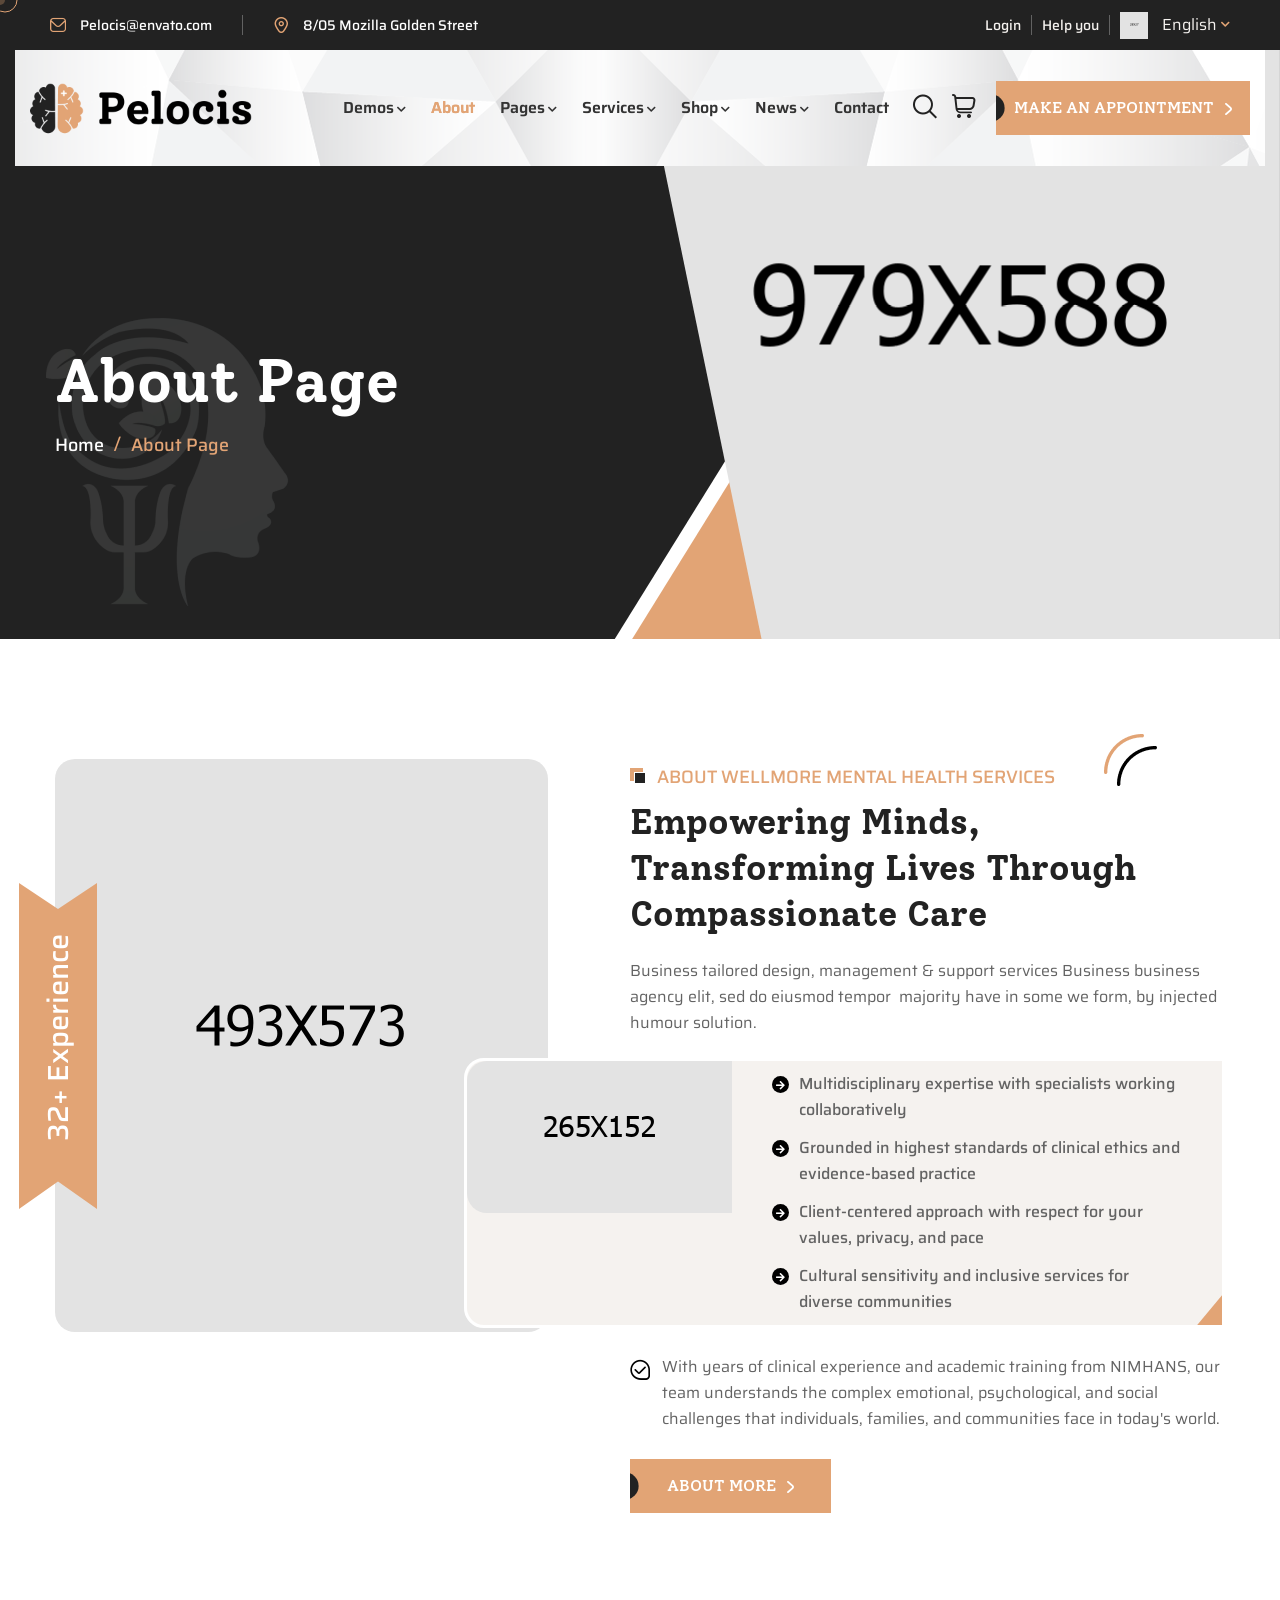
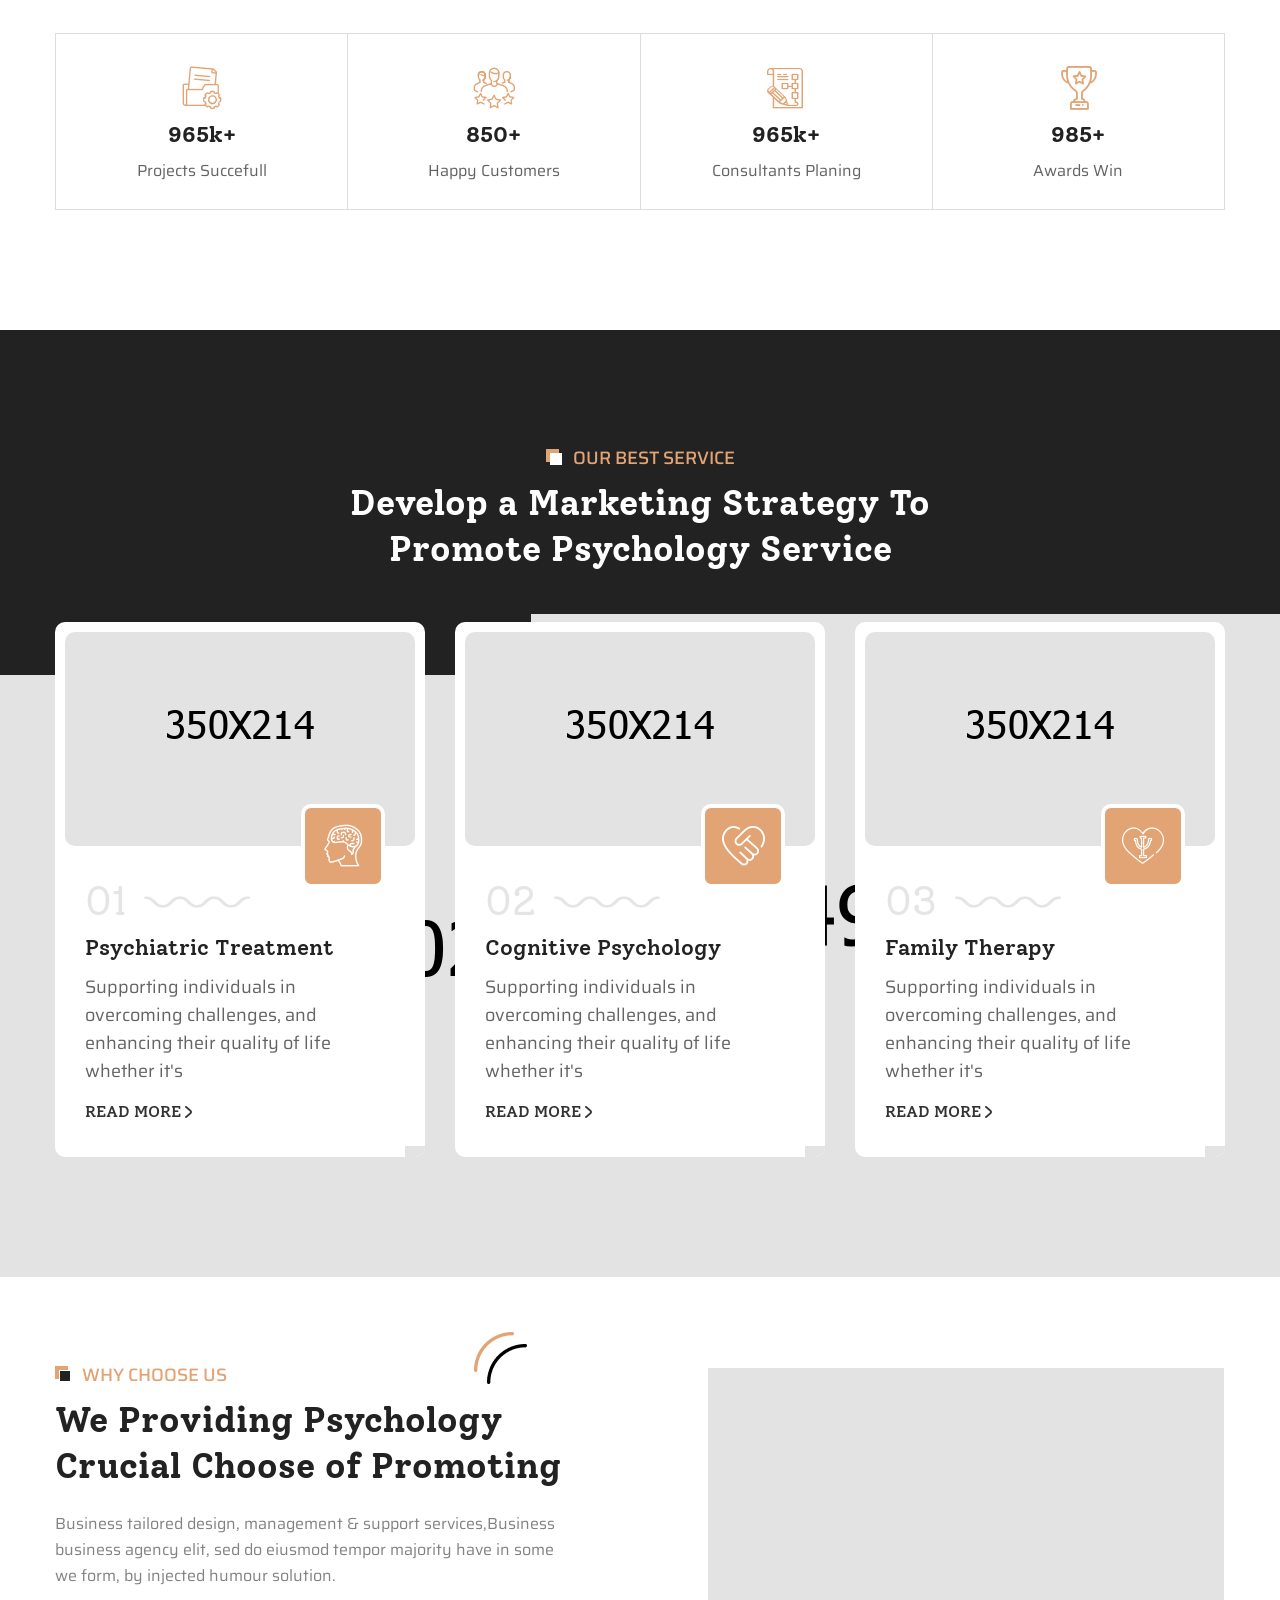
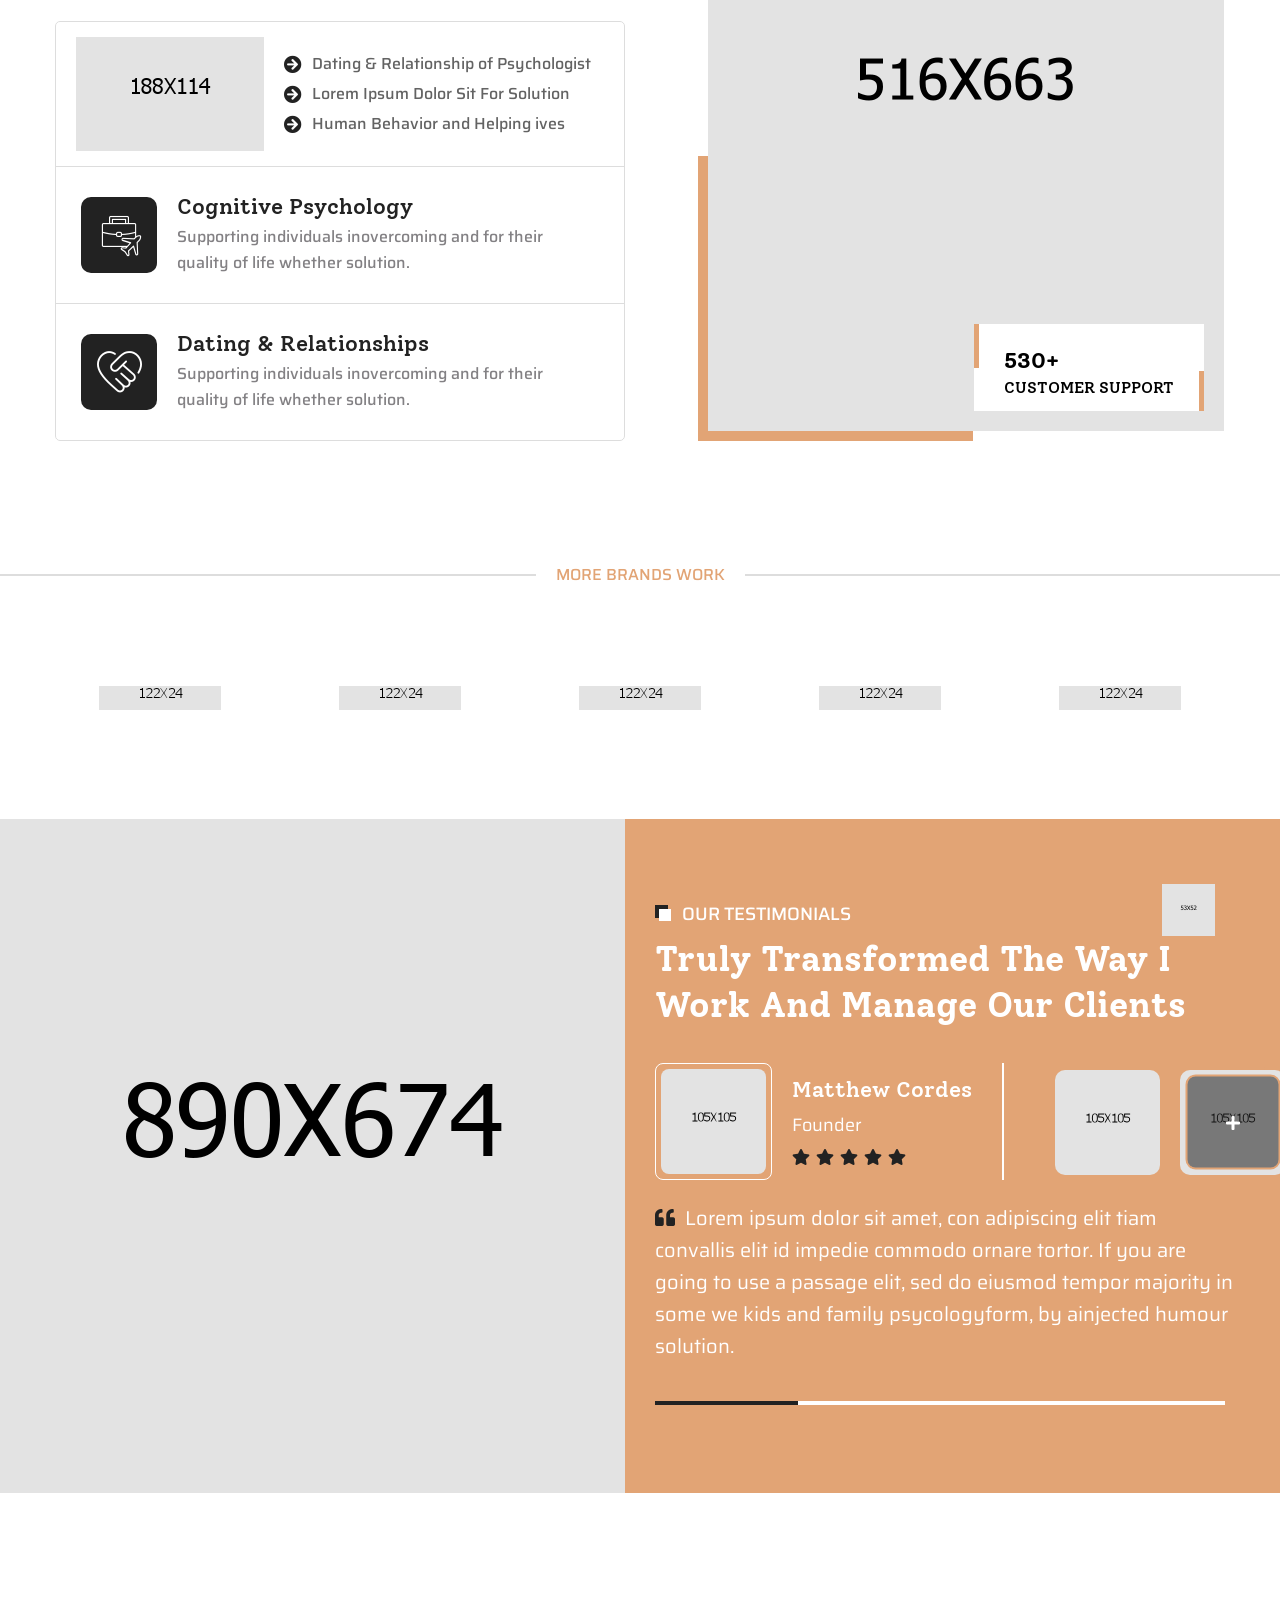
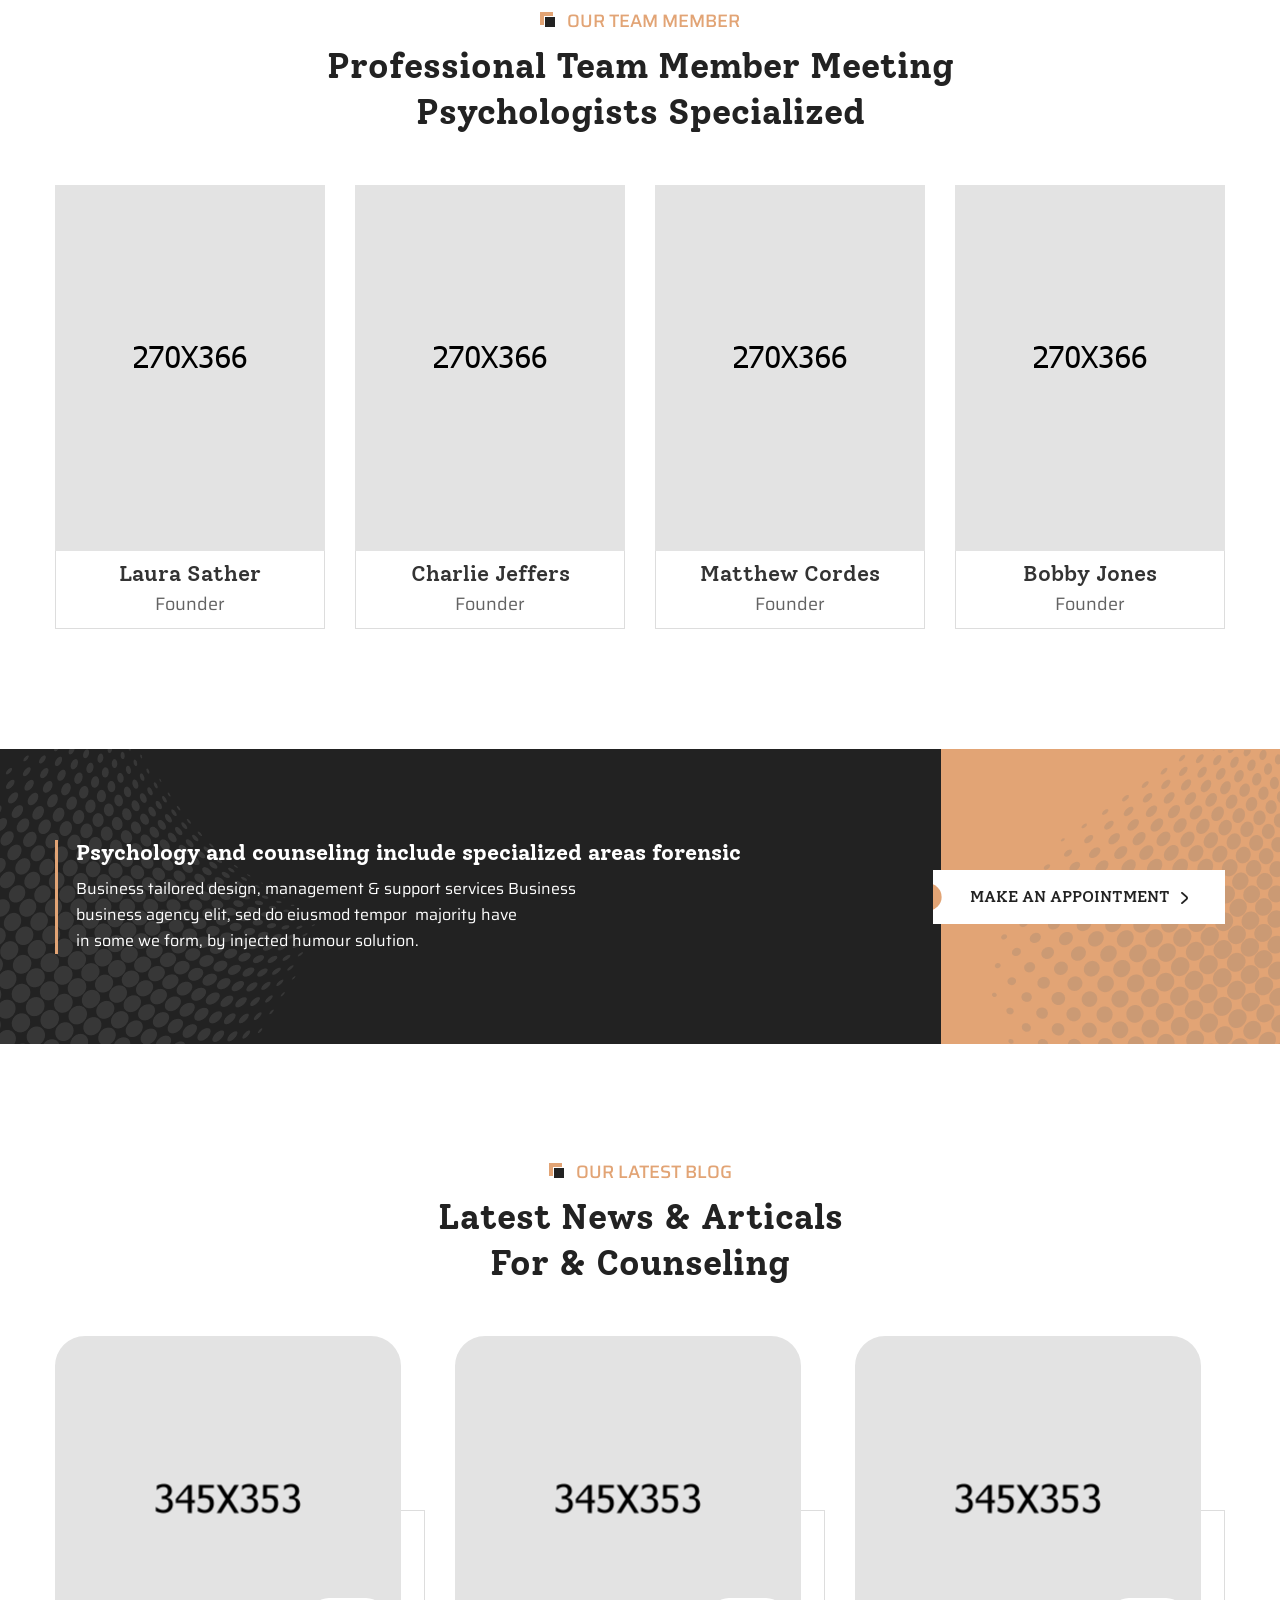
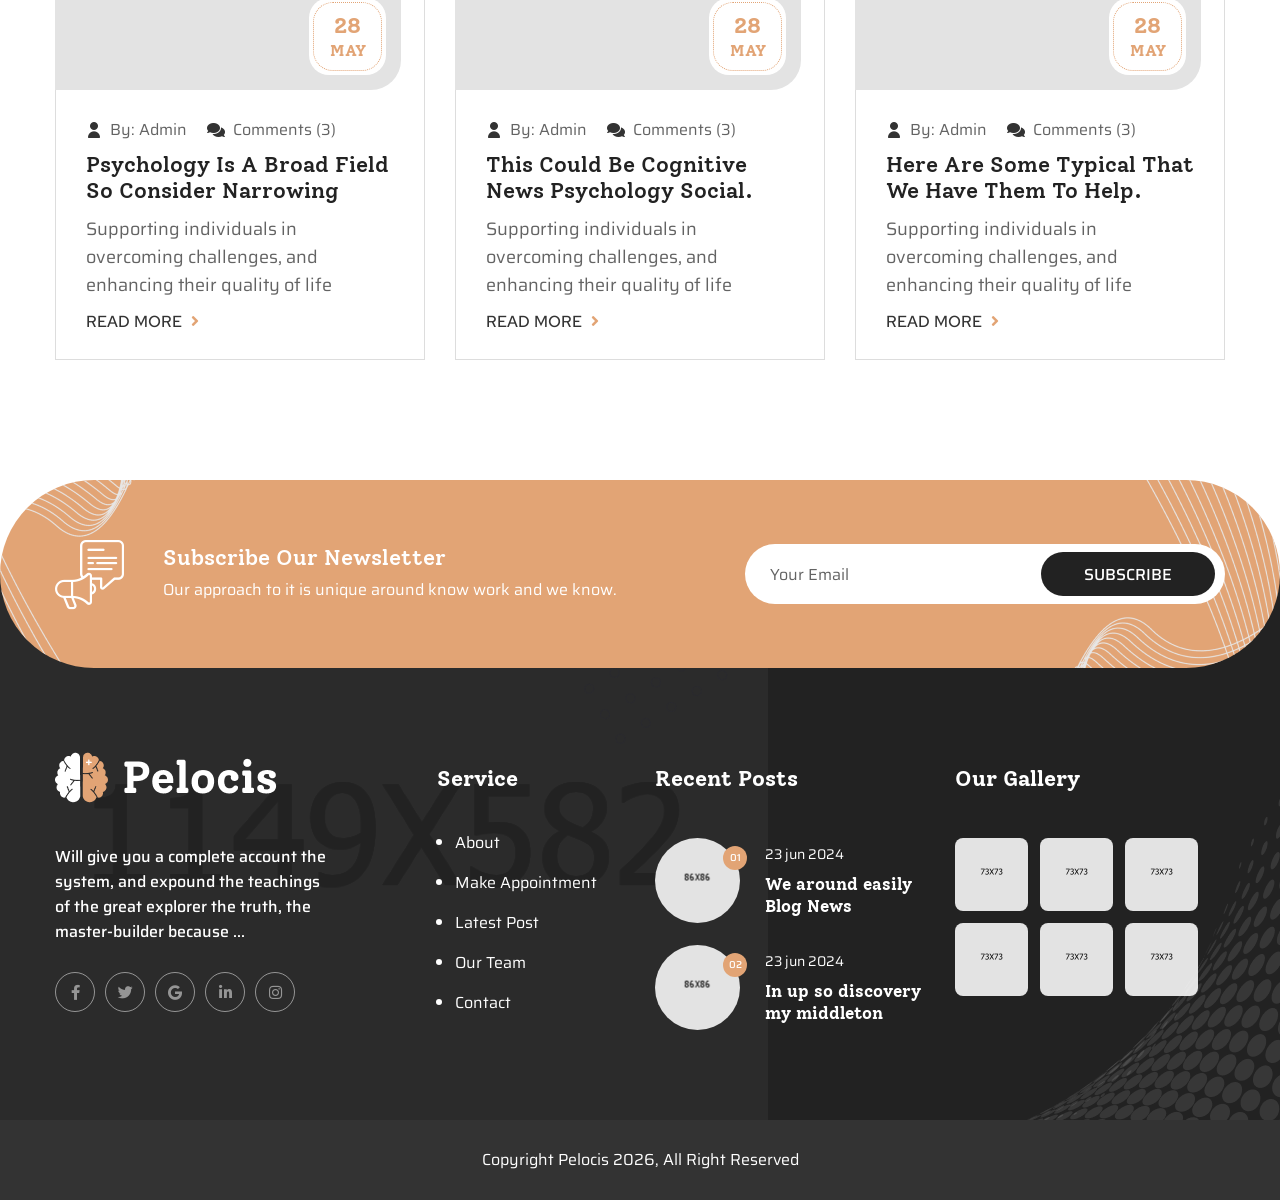
==== commit fda3a463: "Update" ====
--- a/about.html
+++ b/about.html
@@ -4,13 +4,13 @@
 <head>
     <meta charset="UTF-8" />
     <meta name="viewport" content="width=device-width, initial-scale=1.0" />
-    <title>About Page || Pelocis || HTML Template For Psychology & Counseling</title>
+    <title>About Us - Wellmore Mental Health Services</title>
     <!-- favicons Icons -->
     <link rel="apple-touch-icon" sizes="180x180" href="assets/images/favicons/apple-touch-icon.png" />
     <link rel="icon" type="image/png" sizes="32x32" href="assets/images/favicons/favicon-32x32.png" />
     <link rel="icon" type="image/png" sizes="16x16" href="assets/images/favicons/favicon-16x16.png" />
     <link rel="manifest" href="assets/images/favicons/site.webmanifest" />
-    <meta name="description" content="Pelocis a modern psychology, psychiatrist and therapy HTML Template. We especially designed this template for mental health, psychology & counseling, psychiatrist, counselor, therapies. It is perfect for every therapist, practitioner, couples therapy, as well as any other type of psychological and mental health care website." />
+    <meta name="description" content="About Wellmore Mental Health Services - A dedicated team of mental health professionals trained at NIMHANS, Bangalore. We provide accessible, compassionate, and evidence-based mental health services through secure online platforms." />
 
     <!-- fonts -->
     <link rel="preconnect" href="https://fonts.googleapis.com">
@@ -418,9 +418,9 @@
 
                                     <div class="sec-title__shape">
                                     </div>
-                                    <h6 class="sec-title__tagline">OUR ABOUT COMPANY</h6><!-- /.sec-title__tagline -->
-
-                                    <h3 class="sec-title__title">Psychology Seeks To Explore The About Workings of Human</h3><!-- /.sec-title__title -->
+                                    <h6 class="sec-title__tagline">ABOUT WELLMORE MENTAL HEALTH SERVICES</h6><!-- /.sec-title__tagline -->
+
+                                    <h3 class="sec-title__title">Empowering Minds, Transforming Lives Through Compassionate Care</h3><!-- /.sec-title__title -->
                                 </div><!-- /.sec-title -->
                                 <img src="assets/images/shapes/text-shape-2.png" alt="pelocis" class="about-one__title__shape">
                             </div>
@@ -438,10 +438,19 @@
                                     <ul class="list-unstyled d-flex  flex-column m-0">
                                         <li>
                                             <span><i class="fa fa-arrow-right"></i></span>
-                                            There are many variations of passages of this business magical therapy.
+                                            Multidisciplinary expertise with specialists working collaboratively
+                                        </li>
                                         <li>
                                             <span><i class="fa fa-arrow-right"></i></span>
-                                            There are many variations of passages of this business magical therapy.
+                                            Grounded in highest standards of clinical ethics and evidence-based practice
+                                        </li>
+                                        <li>
+                                            <span><i class="fa fa-arrow-right"></i></span>
+                                            Client-centered approach with respect for your values, privacy, and pace
+                                        </li>
+                                        <li>
+                                            <span><i class="fa fa-arrow-right"></i></span>
+                                            Cultural sensitivity and inclusive services for diverse communities
                                         </li>
                                     </ul>
                                 </div>
@@ -449,10 +458,8 @@
                             <ul class="list-unstyled service-details__card__list d-flex align-items-center gap-3 p-0">
                                 <li>
                                     <span class="icon-arrow-circle-check"></span>
-                                    The right therapist can help you develop the skills to manage your
-                                    solution this is mental health to find them.
+                                    With years of clinical experience and academic training from NIMHANS, our team understands the complex emotional, psychological, and social challenges that individuals, families, and communities face in today's world.
                                 </li>
-
                             </ul>
                             <a href="services.html" class="pelocis-btn about-one__link"><span>About More <i class="icon-right-arrow-white"></i></span></a>
                         </div>
